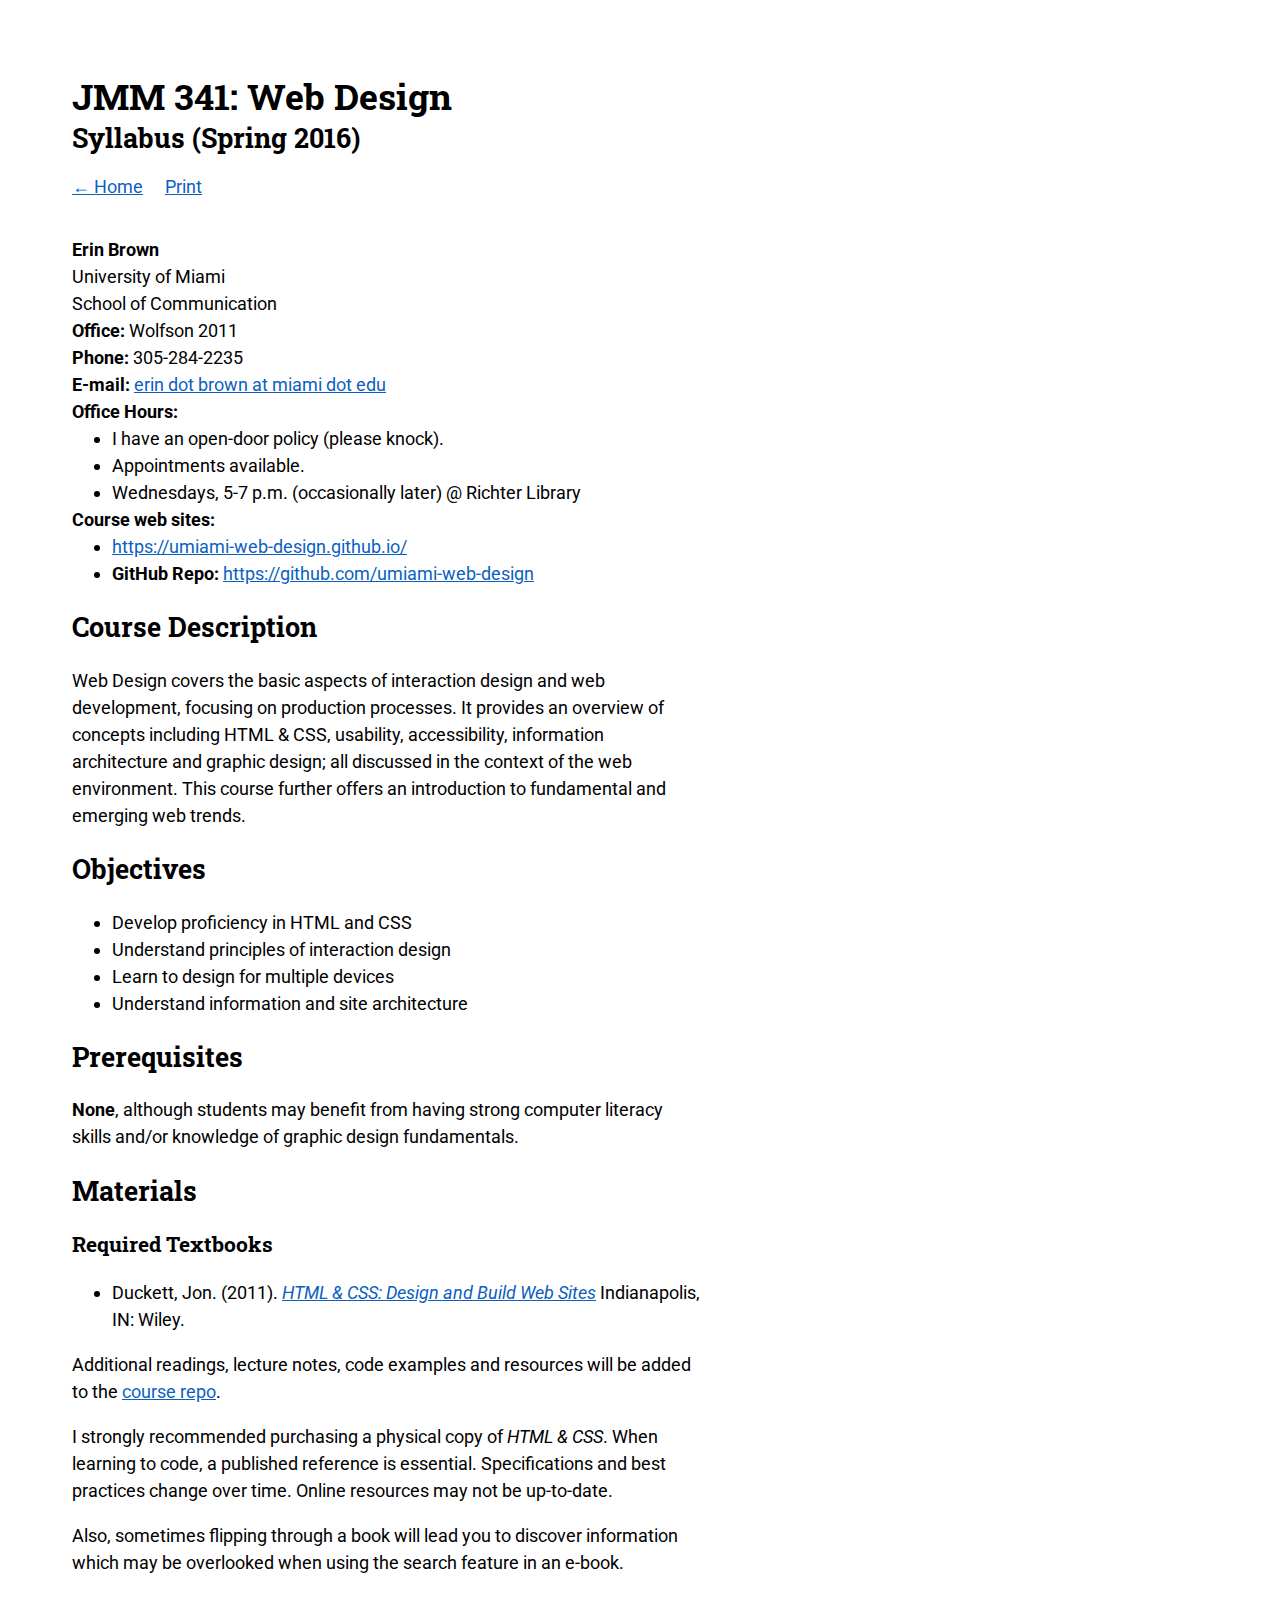
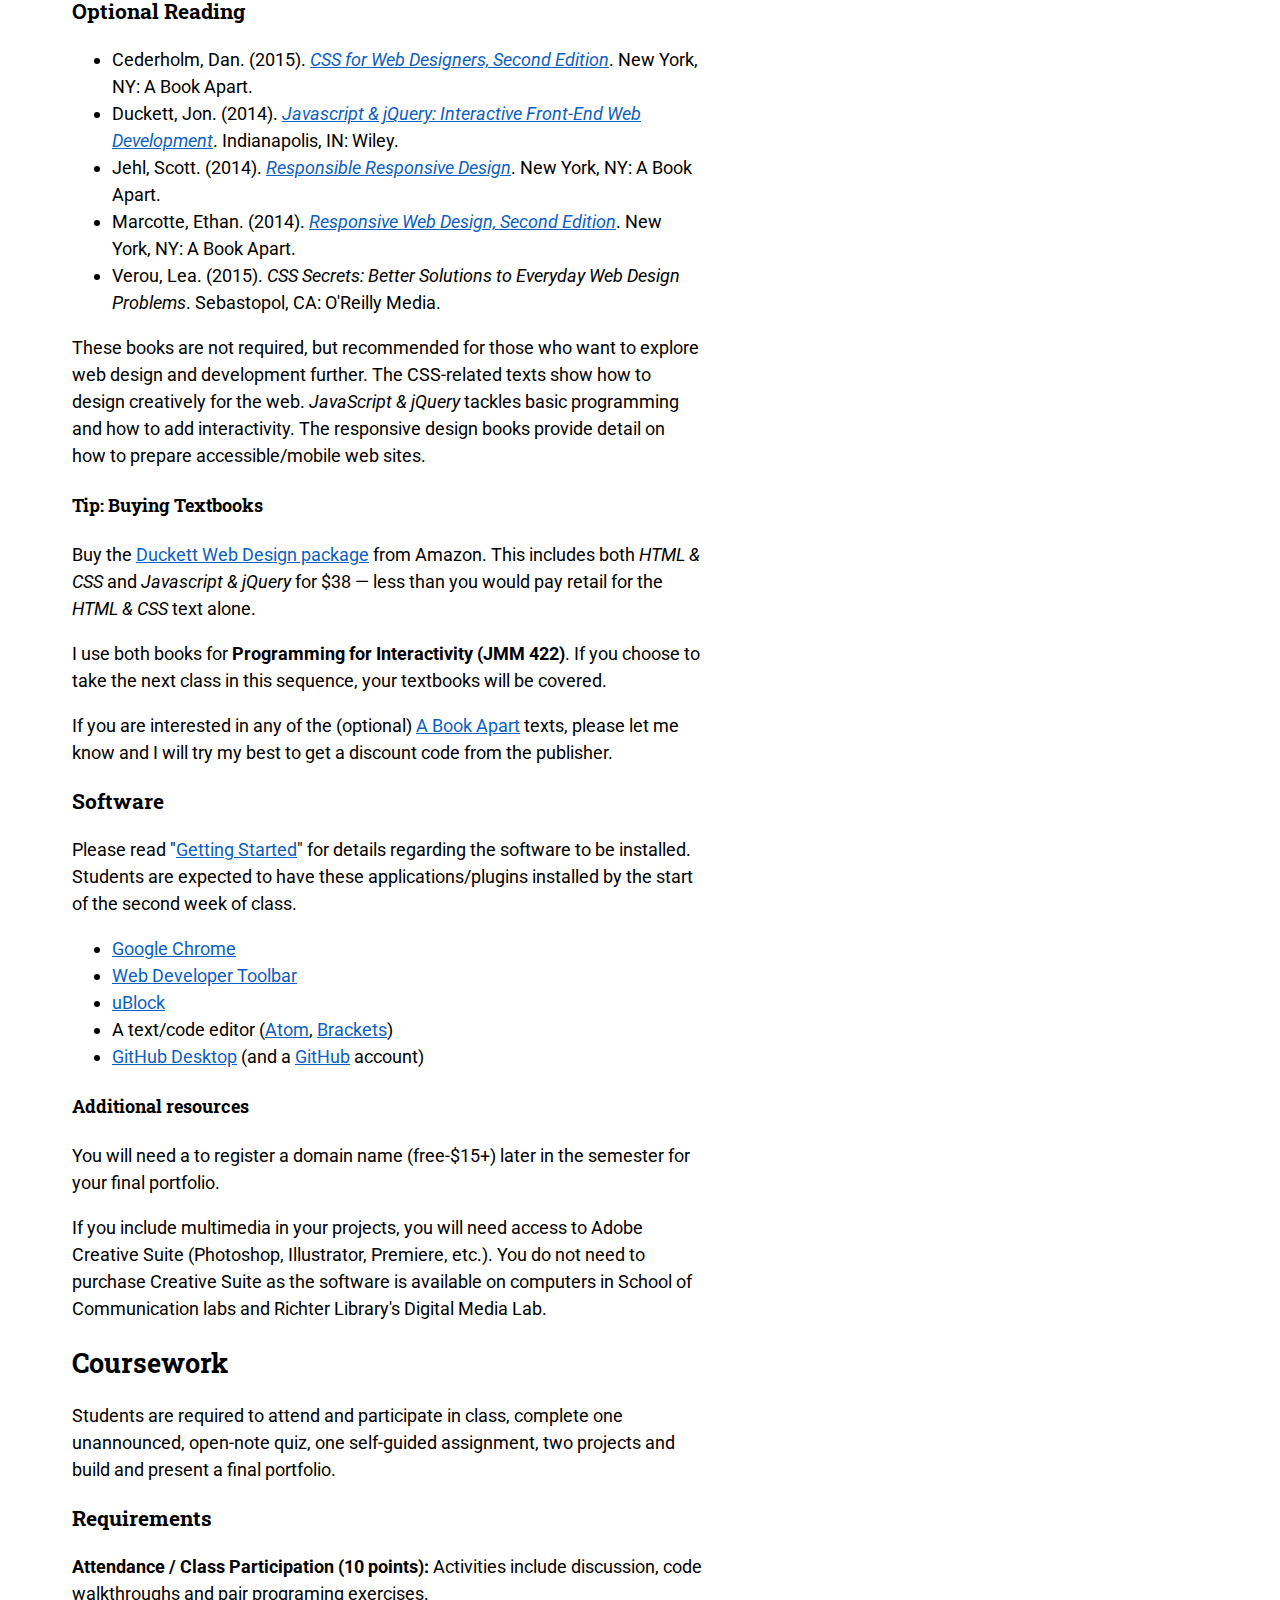
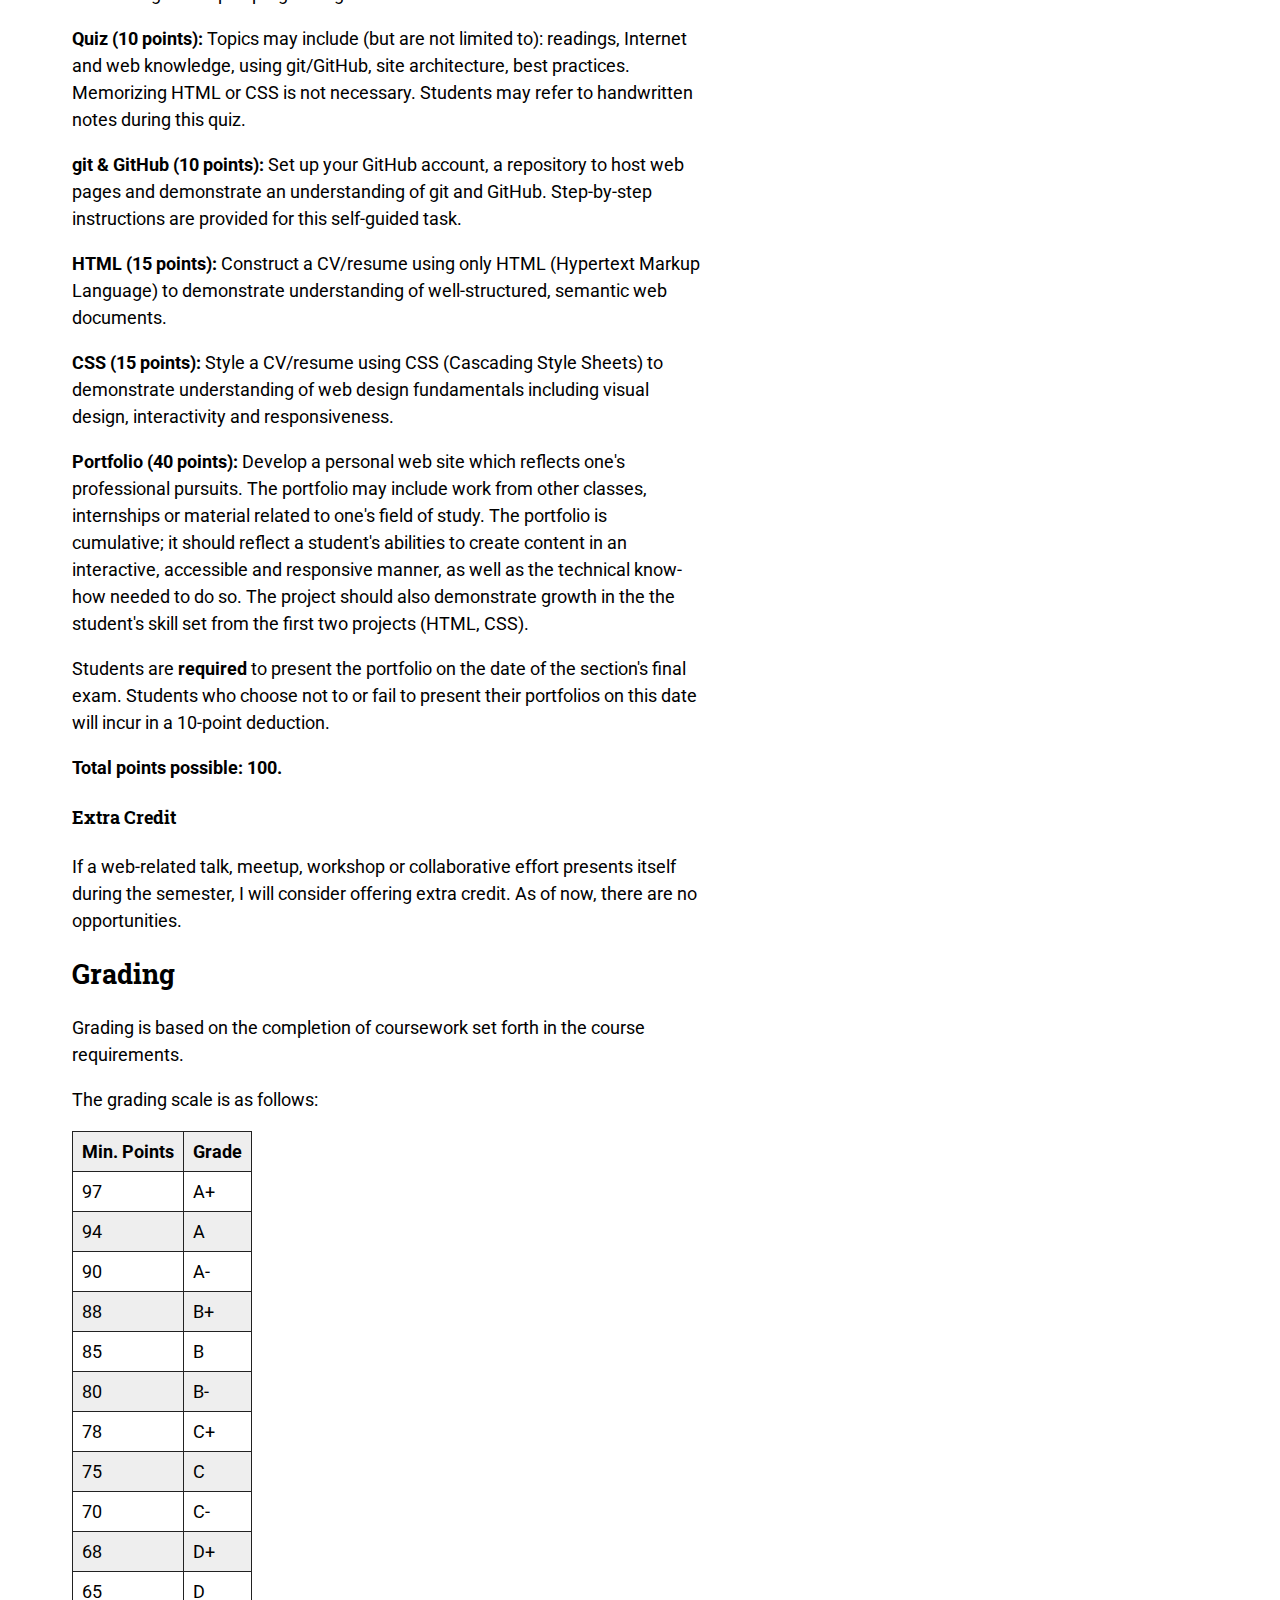
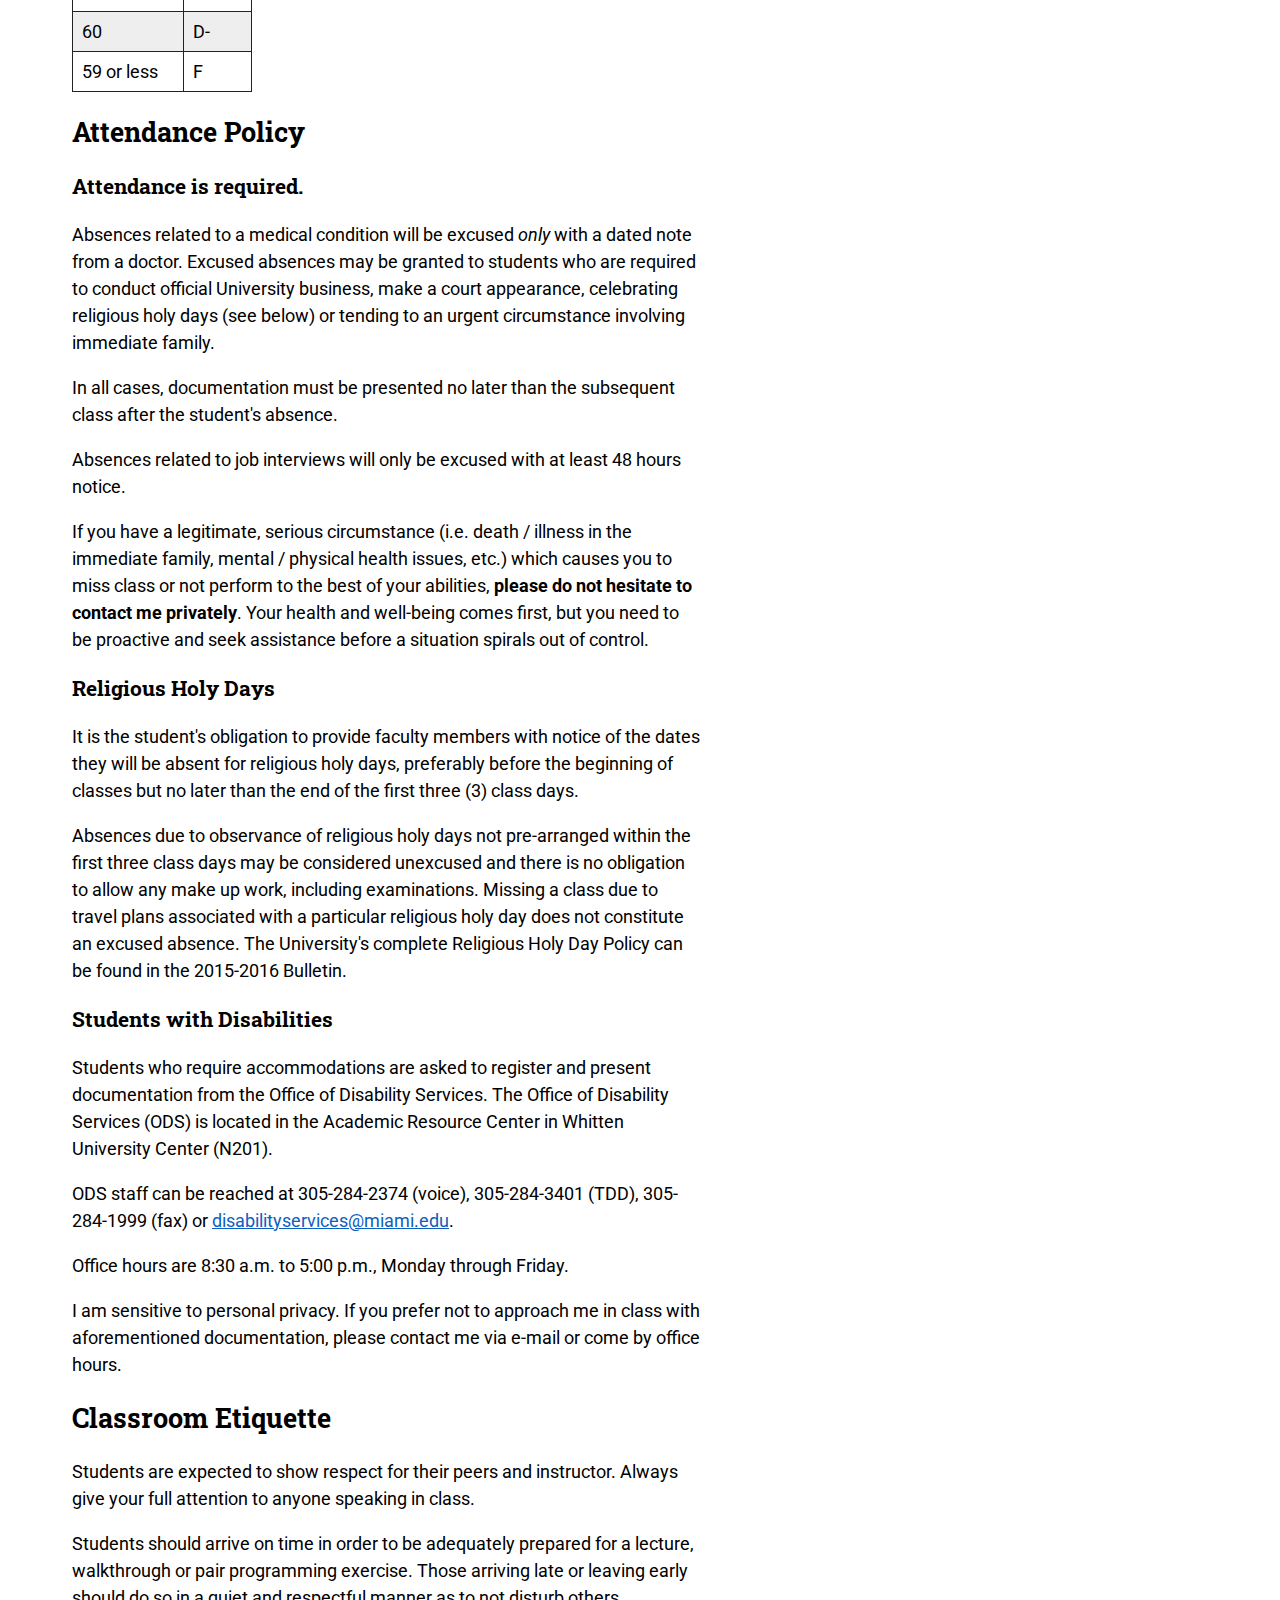
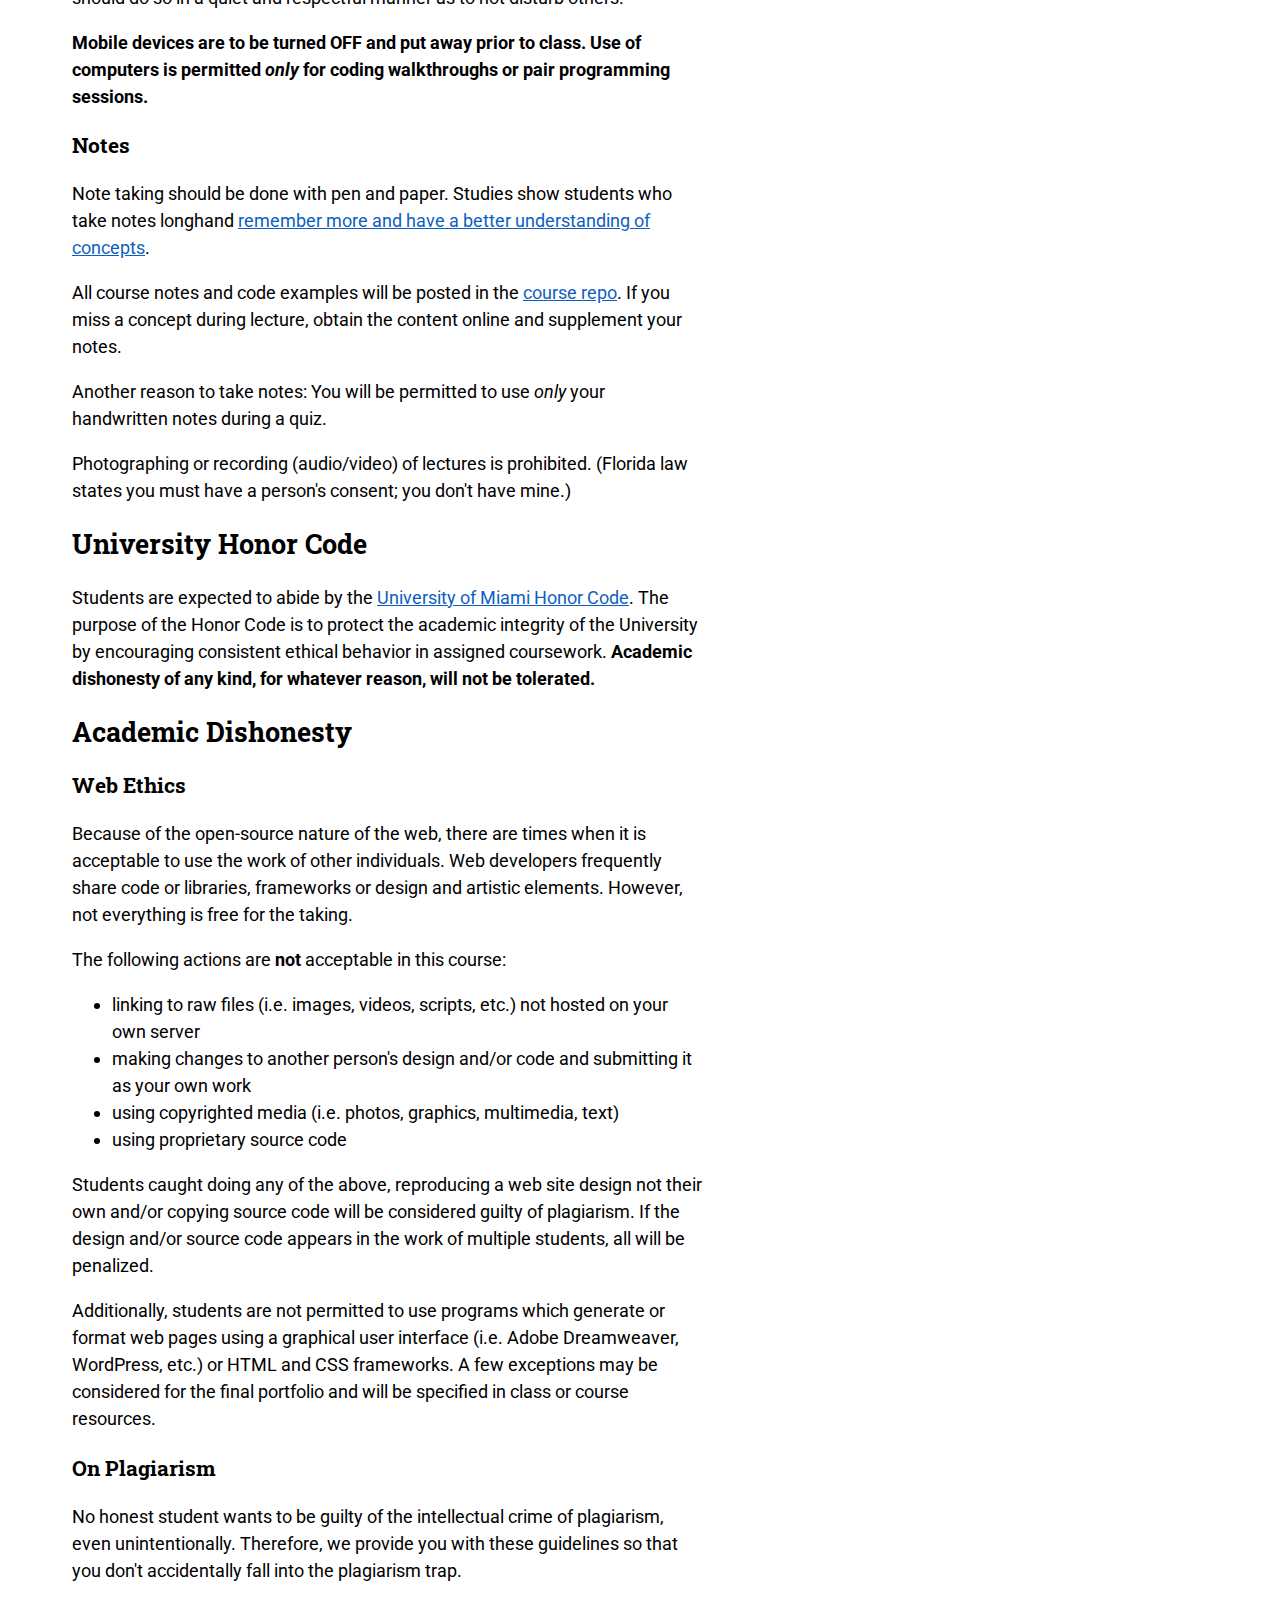
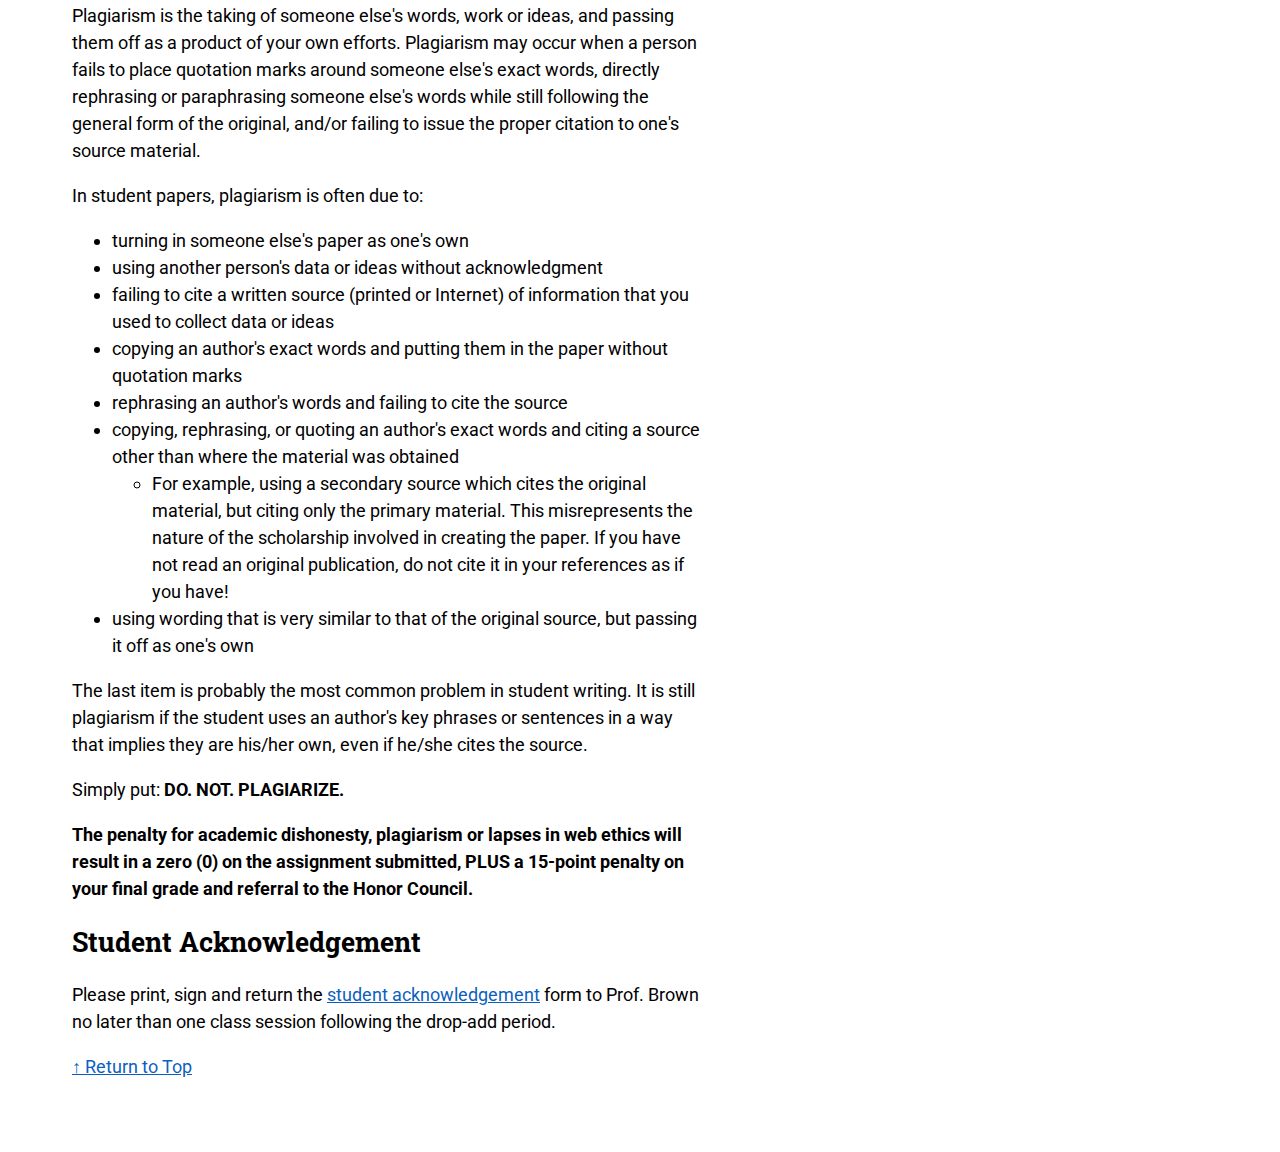
==== syllabus/index.html @ 4319ba2e "Initial commit." ====
<!DOCTYPE html>
<html lang="en">
  <head>
    <meta charset="UTF-8" />
    <meta name="viewport" content="width=device-width, initial-scale=1" />
    <title>JMM 341: Web Design - Syllabus</title>
    <link href="../css/style.css" rel="stylesheet" media="screen" />
    <link href="../css/print.css" rel="stylesheet" media="print" />
  </head>

  <body id="top">

    <header>
      <h1>JMM 341: Web Design</h1>
      <h2>Syllabus (Spring 2016)</h2>
    </header>

    <nav>
      <ul>
        <li><a href="../index.html" class="home">Home</a></li>
        <li><a href="javascript:window.print()">Print</a></li>
      </ul>
    </nav>

    <main>

      <section>

        <address>
          <p><strong>Erin Brown</strong></p>
          <p>University of Miami</p>
          <p>School of Communication</p>
          <p><strong>Office:</strong> Wolfson 2011</p>
          <p><strong>Phone:</strong> 305-284-2235</p>
          <p><strong>E-mail:</strong>
            <script type="text/javascript">
            //<![CDATA[
            <!--
            var x="function f(x){var i,o=\"\",l=x.length;for(i=l-1;i>=0;i--) {try{o+=x.c" +
            "harAt(i);}catch(e){}}return o;}f(\")\\\"function f(x,y){var i,o=\\\"\\\\\\\""+
            "\\\\,l=x.length;for(i=0;i<l;i++){if(i==42)y+=i;y%=127;o+=String.fromCharCod" +
            "e(x.charCodeAt(i)^(y++));}return o;}f(\\\"\\\\NDOXCJ^E\\\\\\\\034DF\\\\\\\\" +
            "\\\\\\\\BRTW\\\\\\\\022\\\\\\\\031\\\\\\\\000\\\\\\\\\\\\\\\\\\\\\\\\036W2$" +
            "$~\\\\\\\\030g+&!%>$v(<&>\\\\\\\\1770!\\\\\\\\021woBnmdkn&ln~3~{mztqg)_[Z8*" +
            ".*<NgsL@@VWy\\\\\\\\004\\\\\\\\007\\\\\\\\\\\\\\\\@^GI\\\\\\\\020r\\\\\\\\r" +
            "u\\\\\\\\034_R]Y\\\\\\\\026gJV\\\\\\\\\\\\\\\\\\\\\\\\025\\\\\\\\034\\\\\\\\"+
            "177LP7/\\\\\\\\036az 4.&i.$8m,=?&<s5!v:1872|91+@\\\\\\\\004\\\\\\\\006\\\\\\"+
            "\\026XJ\\\\\\\\007YJ@Q[W\\\"\\\\,42)\\\"(f};)lo,0(rtsbus.o nruter};)i(tArah" +
            "c.x=+o{)--i;0=>i;1-l=i(rof}}{)e(hctac};l=+l;x=+x{yrt{)84=!)31/l(tAedoCrahc." +
            "x(elihw;lo=l,htgnel.x=lo,\\\"\\\"=o,i rav{)x(f noitcnuf\")"                  ;
            while(x=eval(x));
            //-->
            //]]>
            </script>
          </p>
          <p><strong>Office Hours:</strong></p>
            <ul>
              <li>I have an open-door policy (please knock).</li>
              <li>Appointments available.</li>
              <li>Wednesdays, 5-7 p.m. (occasionally later) @ Richter Library</li>
            </ul>


          <p><strong>Course web sites:</strong></p>

          <ul>
            <li><a href="https://umiami-web-design.github.io/">https://umiami-web-design.github.io/</a></li>
            <li><strong>GitHub Repo:</strong> <a href="https://github.com/umiami-web-design">https://github.com/umiami-web-design</a></li>
          </ul>
        </address>

      </section>

      <section>
        <h2>Course Description</h2>

        <p>Web Design covers the basic aspects of interaction design and web development, focusing on production processes. It provides an overview of concepts including HTML &amp; CSS, usability, accessibility, information architecture and graphic design; all discussed in the context of the web environment. This course further offers an introduction to fundamental and emerging web trends.</p>
      </section>


      <section>
        <h2>Objectives</h2>

        <ul>
          <li>Develop proficiency in HTML and CSS</li>
          <li>Understand principles of interaction design</li>
          <li>Learn to design for multiple devices</li>
          <li>Understand information and site architecture</li>
        </ul>
      </section>


      <section>
        <h2>Prerequisites</h2>

        <p><strong>None</strong>, although students may benefit from having strong computer literacy skills and/or knowledge of graphic design fundamentals.</p>
      </section>


      <section>
        <h2 class="break">Materials</h2>

        <article>
          <h3>Required Textbooks</h3>

          <ul>
            <li>Duckett, Jon. (2011). <em><a href="http://htmlandcssbook.com/">HTML &amp; CSS: Design and Build Web Sites</a></em> Indianapolis, IN: Wiley.</li>
          </ul>

          <p>Additional readings, lecture notes, code examples and resources will be added to the <a href="https://github.com/umiami-web-design/">course repo</a>.</p>

          <p>I strongly recommended purchasing a physical copy of <em>HTML &amp; CSS</em>. When learning to code, a published reference is essential. Specifications and best practices change over time. Online resources may not be up-to-date.</p>

          <p>Also, sometimes flipping through a book will lead you to discover information which may be overlooked when using the search feature in an e-book.</p>

          <h3>Optional Reading</h3>

          <ul>
            <li>Cederholm, Dan. (2015). <em><a href="http://abookapart.com/products/css3-for-web-designers">CSS for Web Designers, Second Edition</a></em>. New York, NY: A Book Apart.</li>

            <li>Duckett, Jon. (2014). <em><a href="http://javascriptbook.com/">Javascript &amp; jQuery: Interactive Front-End Web Development</a></em>. Indianapolis, IN: Wiley.</li>

            <li>Jehl, Scott. (2014). <em><a href="http://abookapart.com/products/responsible-responsive-design">Responsible Responsive Design</a></em>. New York, NY: A Book Apart.</li>

            <li>Marcotte, Ethan. (2014). <em><a href="http://abookapart.com/products/responsive-web-design">Responsive Web Design, Second Edition</a></em>. New York, NY: A Book Apart.</li>

            <li>Verou, Lea. (2015). <em>CSS Secrets: Better Solutions to Everyday Web Design Problems</em>. Sebastopol, CA: O'Reilly Media.</li>
          </ul>

          <p>These books are not required, but recommended for those who want to explore web design and development further. The CSS-related texts show how to design creatively for the web. <em>JavaScript &amp; jQuery</em> tackles basic programming and how to add interactivity. The responsive design books provide detail on how to prepare accessible/mobile web sites.</p>


          <h4 class="break">Tip: Buying Textbooks</h4>

          <p>Buy the <a href="http://amzn.to/1w0u4rP">Duckett Web Design package</a> from Amazon. This includes both <em>HTML &amp; CSS</em> and <em>Javascript &amp; jQuery</em> for $38 &mdash; less than you would pay retail for the <em>HTML &amp; CSS</em> text alone.</p>

          <p>I use both books for <strong>Programming for Interactivity (JMM 422)</strong>. If you choose to take the next class in this sequence, your textbooks will be covered.</p>

          <p>If you are interested in any of the (optional) <a href="http://www.abookapart.com/">A Book Apart</a> texts, please let me know and I will try my best to get a discount code from the publisher.</p>
        </article>


        <article>
          <h3>Software</h3>

          <p>Please read "<a href="../getting-started.html">Getting Started</a>" for details regarding the software to be installed. Students are expected to have these applications/plugins installed by the start of the second week of class.</p>

          <ul>
            <li><a href="https://www.google.com/chrome/">Google Chrome</a></li>
            <li><a href="https://goo.gl/k3JDp">Web Developer Toolbar</a></li>
            <li><a href="https://goo.gl/AkqVyY">uBlock</a></li>
            <li>A text/code editor (<a href="https://atom.io">Atom</a>, <a href="http://brackets.io/">Brackets</a>)</li>
            <li><a href="https://desktop.github.com/">GitHub Desktop</a> (and a <a href="http://github.com/">GitHub</a> account)</li>
          </ul>

          <h4>Additional resources</h4>

          <p>You will need a to register a domain name (free-$15+) later in the semester for your final portfolio.</p>

          <p>If you include multimedia in your projects, you will need access to Adobe Creative Suite (Photoshop, Illustrator, Premiere, etc.). You do not need to purchase Creative Suite as the software is available on computers in School of Communication labs and Richter Library's Digital Media Lab.</p>
        </article>
      </section>


      <section>
        <h2>Coursework</h2>

        <p>Students are required to attend and participate in class, complete one unannounced, open-note quiz, one self-guided assignment, two projects and build and present a final portfolio.</p>

        <article>
          <h3 class="break">Requirements</h3>

          <p><strong>Attendance / Class Participation (10 points):</strong> Activities include discussion, code walkthroughs and pair programing exercises.</p>

          <p><strong>Quiz (10 points):</strong> Topics may include (but are not limited to): readings, Internet and web knowledge, using git/GitHub, site architecture, best practices. Memorizing HTML or CSS is not necessary. Students may refer to handwritten notes during this quiz.</p>

          <p><strong>git &amp; GitHub (10 points):</strong> Set up your GitHub account, a repository to host web pages and demonstrate an understanding of git and GitHub. Step-by-step instructions are provided for this self-guided task.</p>

          <p><strong>HTML (15 points):</strong> Construct a CV/resume using only HTML (Hypertext Markup Language) to demonstrate understanding of well-structured, semantic web documents.</p>

          <p><strong>CSS (15 points):</strong> Style a CV/resume using CSS (Cascading Style Sheets) to demonstrate understanding of web design  fundamentals including visual design, interactivity and responsiveness.</p>

          <p><strong>Portfolio (40 points):</strong> Develop a personal web site which reflects one's professional pursuits. The portfolio may include work from other classes, internships or material related to one's field of study. The portfolio is cumulative; it should reflect a student's abilities to create content in an interactive, accessible and responsive manner, as well as the technical know-how needed to do so. The project should also demonstrate growth in the the student's skill set from the first two projects (HTML, CSS).</p>

          <p>Students are <strong>required</strong> to present the portfolio on the date of the section's final exam. Students who choose not to or fail to present their portfolios on this date will incur in a 10-point deduction.</p>

          <p><strong>Total points possible: 100.</strong></p>

          <h4>Extra Credit</h4>

          <p>If a web-related talk, meetup, workshop or collaborative effort presents itself during the semester, I will consider offering extra credit. As of now, there are no opportunities.</p>
        </article>
      </section>


      <section>
        <h2>Grading</h2>

        <p>Grading is based on the completion of coursework set forth in the course requirements.</p>

        <p>The grading scale is as follows:</p>

        <table>
          <thead>
            <tr>
              <th>Min. Points</th>
              <th>Grade</th>
            </tr>
          </thead>
          <tbody>
            <tr>
              <td>97</td>
              <td>A+</td>
            </tr>
            <tr>
              <td>94</td>
              <td>A</td>
            </tr>
            <tr>
              <td>90</td>
              <td>A-</td>
            </tr>
            <tr>
              <td>88</td>
              <td>B+</td>
            </tr>
            <tr>
              <td>85</td>
              <td>B</td>
            </tr>
            <tr>
              <td>80</td>
              <td>B-</td>
            </tr>
            <tr>
              <td>78</td>
              <td>C+</td>
            </tr>
            <tr>
              <td>75</td>
              <td>C</td>
            </tr>
            <tr>
              <td>70</td>
              <td>C-</td>
            </tr>
            <tr>
              <td>68</td>
              <td>D+</td>
            </tr>
            <tr>
              <td>65</td>
              <td>D</td>
            </tr>
            <tr>
              <td>60</td>
              <td>D-</td>
            </tr>
            <tr>
              <td>59 or less</td>
              <td>F</td>
            </tr>
          </tbody>
        </table>
      </section>


      <section>
        <h2>Attendance Policy</h2>

        <article>
          <h3>Attendance is required.</h3>

          <p>Absences related to a medical condition will be excused <em>only</em> with a dated note from a doctor. Excused absences may be granted to students who are required to conduct official University business, make a court appearance, celebrating religious holy days (see below) or tending to an urgent circumstance involving immediate family.</p>

          <p>In all cases, documentation must be presented no later than the subsequent class after the student's absence.</p>

          <p>Absences related to job interviews will only be excused with at least 48 hours notice.</p>

          <p>If you have a legitimate, serious circumstance (i.e. death / illness in the immediate family, mental / physical health issues, etc.) which causes you to miss class or not perform to the best of your abilities, <strong>please do not hesitate to contact me privately</strong>. Your health and well-being comes first, but you need to be proactive and seek assistance before a situation spirals out of control.</p>
        </article>

        <article>
          <h3>Religious Holy Days</h3>

          <p>It is the student's obligation to provide faculty members with notice of the dates they will be absent for religious holy days, preferably before the beginning of classes but no later than the end of the first three (3) class days.</p>

          <p>Absences due to observance of religious holy days not pre-arranged within the first three class days may be considered unexcused and there is no obligation to allow any make up work, including examinations. Missing a class due to travel plans associated with a particular religious holy day does not constitute an excused absence. The University's complete Religious Holy Day Policy can be found in the 2015-2016 Bulletin.</p>
        </article>

        <article>
          <h3>Students with Disabilities</h3>

          <p>Students who require accommodations are asked to register and present documentation from the Office of Disability Services. The Office of Disability Services (ODS) is located in the Academic Resource Center in Whitten University Center (N201).</p>

          <p>ODS staff can be reached at 305-284-2374 (voice), 305-284-3401 (TDD), 305-284-1999 (fax) or <a href="mailto:disabilityservices@miami.edu">disabilityservices@miami.edu</a>.</p>

          <p>Office hours are 8:30 a.m. to 5:00 p.m., Monday through Friday.</p>

          <p>I am sensitive to personal privacy. If you prefer not to approach me in class with aforementioned documentation, please contact me via e-mail or come by office hours.</p>
        </article>
      </section>


      <section>
        <h2 class="break">Classroom Etiquette</h2>

        <p>Students are expected to show respect for their peers and instructor. Always give your full attention to anyone speaking in class.</p>

        <p>Students should arrive on time in order to be adequately prepared for a lecture, walkthrough or pair programming exercise. Those arriving late or leaving early should do so in a quiet and respectful manner as to not disturb others.</p>

        <p><strong>Mobile devices are to be turned OFF and put away prior to class. Use of computers is permitted <em>only</em> for coding walkthroughs or pair programming sessions.</strong></p>

        <article>
          <h3>Notes</h3>

          <p>Note taking should be done with pen and paper. Studies show students who take notes longhand <a href="http://www.vox.com/2014/6/4/5776804/note-taking-by-hand-versus-laptop" class="source">remember more and have a better understanding of concepts</a>.</p>

          <p>All course notes and code examples will be posted in the <a href="https://github.com/umiami-web-design">course repo</a>. If you miss a concept during lecture, obtain the content online and supplement your notes.</p>

          <p>Another reason to take notes: You will be permitted to use <em>only</em> your handwritten notes during a quiz.</p>

          <p>Photographing or recording (audio/video) of lectures is prohibited. (Florida law states you must have a person's consent; you don't have mine.)</p>
        </article>
      </section>


      <section>
        <h2>University Honor Code</h2>

        <p>Students are expected to abide by the <a href="http://miami.edu/sa/index.php/policies_and_procedures/student_rights_responsibilities/">University of Miami Honor Code</a>. The purpose of the Honor Code is to protect the academic integrity of the University by encouraging consistent ethical behavior in assigned coursework. <strong>Academic dishonesty of any kind, for whatever reason, will not be tolerated.</strong></p>
      </section>


      <section>
        <h2>Academic Dishonesty</h2>

        <article>
          <h3>Web Ethics</h3>
          <p>Because of the open-source nature of the web, there are times when it is acceptable to use the work of other individuals. Web developers frequently share code or libraries, frameworks or design and artistic elements. However, not everything is free for the taking.</p>

          <p>The following actions are <strong>not</strong> acceptable in this course:</p>

          <ul>
            <li>linking to raw files (i.e. images, videos, scripts, etc.) not hosted on your own server</li>
            <li>making changes to another person's design and/or code and submitting it as your own work</li>
            <li>using copyrighted media (i.e. photos, graphics, multimedia, text)</li>
            <li>using proprietary source code</li>
          </ul>

          <p>Students caught doing any of the above, reproducing a web site design not their own and/or copying source code will be considered guilty of plagiarism. If the design and/or source code appears in the work of multiple students, all will be penalized.</p>

          <p>Additionally, students are not permitted to use programs which generate or format web pages using a graphical user interface (i.e. Adobe Dreamweaver, WordPress, etc.) or HTML and CSS frameworks. A few exceptions may be considered for the final portfolio and will be specified in class or course resources.</p>
        </article>

        <article>
          <h3>On Plagiarism</h3>

          <p>No honest student wants to be guilty of the intellectual crime of plagiarism, even unintentionally. Therefore, we provide you with these guidelines so that you don't accidentally fall into the plagiarism trap.</p>

          <p>Plagiarism is the taking of someone else's words, work or ideas, and passing them off as a product of your own efforts. Plagiarism may occur when a person fails to place quotation marks around someone else's exact words, directly rephrasing or paraphrasing someone else's words while still following the general form of the original, and/or failing to issue the proper citation to one's source material.</p>

          <p>In student papers, plagiarism is often due to:</p>

          <ul>
            <li>turning in someone else's paper as one's own</li>
            <li>using another person's data or ideas without acknowledgment</li>
            <li>failing to cite a written source (printed or Internet) of information that you used to collect data or ideas</li>
            <li>copying an author's exact words and putting them in the paper without quotation marks</li>
            <li>rephrasing an author's words and failing to cite the source</li>
            <li>copying, rephrasing, or quoting an author's exact words and citing a source other than where the material was obtained
              <ul>
                <li>For example, using a secondary source which cites the original material, but citing only the primary material. This misrepresents the nature of the scholarship involved in creating the paper. If you have not read an original publication, do not cite it in your references as if you have!</li>
              </ul>
            </li>
            <li>using wording that is very similar to that of the original source, but passing it off as one's own</li>
          </ul>

          <p>The last item is probably the most common problem in student writing. It is still plagiarism if the student uses an author's key phrases or sentences in a way that implies they are his/her own, even if he/she cites the source.</p>

          <p>Simply put: <strong>DO. NOT. PLAGIARIZE.</strong></p>

          <p><strong>The penalty for academic dishonesty, plagiarism or lapses in web ethics will result in a zero (0) on the assignment submitted, PLUS a 15-point penalty on your final grade and referral to the Honor Council.</strong></p>
        </article>
      </section>


      <section>
        <h2>Student Acknowledgement</h2>

        <p>Please print, sign and return the <a href="student-acknowledgment.html">student acknowledgement</a> form to Prof. Brown no later than one class session following the drop-add period.</p>
      </section>
    </main>

    <footer>
      <p><a href="#top">Return to Top</a></p>
    </footer>
  </body>
</html>
---- css/style.css ----
@import url(https://fonts.googleapis.com/css?family=Roboto+Slab:700|Roboto:400,700);

html {
  box-sizing: border-box;
}

body {
  font-family: 'Roboto', sans-serif;
  font-size: 18px;
  margin: 4em; /* 18px * 2 */
}

a, a:visited {
  color: rgb(12,95,193);
}

a:hover {
  color: rgb(213,56,5);
}

h1, h2, h3, h4, h5, h6 {
  font-family: 'Roboto Slab', sans-serif;
}

p {
  line-height: 1.5;
}

p q {
  font-style: italic;
}

strong {
  font-weight: 700;
}

code {
  padding: 0.1em 0.25em;
  background: #eee;
}

ul li {
  line-height: 1.5;
}


/* navigation */

nav ul {
  padding-left: 0;
  list-style: none;
}

nav ul li {
  display: inline;
  padding-right: 1em;
}

nav ul li a.home:before {
  content: "\2190" " ";
}

nav ul li img {
  width: 12px;
}


/* structure */

header {
  margin-bottom: 1em;
}

header h1,
header h2 {
  margin: 0;
}

main {
  width: 35em;
}

footer p > a:before {
    content: "\2191" " ";
}


/* address */

address {
  margin-top: 2em;
  font-style: normal;
}

address h3,
address p,
address ul {
  margin: 0;
}


/* iframe */

iframe {
  border: 1px solid #222;
}


/* table */

table {
  border-top: 1px solid #222;
  border-left: 1px solid #222;
  border-collapse: collapse;
}

table th,
table td {
  border-bottom: 1px solid #222;
  border-right: 1px solid #222;
  padding: 0.5em;
}

table th,
table tr:nth-child(even) {
  background: #eee;
}


/* form */

form {
  margin-top: 2em;
}

form div {
  margin-bottom: 2em;
}

form label {
  font-weight: bold;
  display: inline-block;
  width: 8em;
}

form input {
  margin-top: 2em;
  width: 50%;
}


/* id */
#signed {
  display: none;
}


/* classes */
.details {
  color: #ccc;
}

.setup li {
  margin-bottom: 1em;
  line-height: 1.5;
}

.setup table {
  margin-top: 1em;
}

.inline-icon {
  width: 32px;
  vertical-align: text-bottom;
}



@media (max-width: 480px) {
  body {
    margin: 0;
    padding: 10px;
  }

  h1 {
    font-size: 150%;
  }

  h2 {
    font-size: 130%;
  }

  main {
    width: 100%;
  }
}
---- css/print.css ----
@import url(https://fonts.googleapis.com/css?family=Droid+Serif);

* {
  color: #000;
  background: transparent;
}

@page {
  margin: 0.5in;
}

body {
  font-family: "Droid Serif", serif;
  font-size: 12pt;
}

a {
  text-decoration: none;
}

p,
ul li {
  line-height: 1.5;
}

p q {
  font-style: italic;
}

address {
  margin-top: 2em;
  font-style: normal;
}

address h3,
address p,
address ul {
  margin: 0;
}

table {
  border-top: 1px solid #222;
  border-left: 1px solid #222;
  border-collapse: collapse;
}

table th,
table td {
  border-bottom: 1px solid #222;
  border-right: 1px solid #222;
  padding: 0.5em;
}

table th,
table tr:nth-child(even) {
  background: #eee;
}

header h1, header h1 + h2 {
  margin: 0;
}

form div {
  margin-top: 0.5in;
}

form label {
  display: inline-block;
  font-size: 14pt;
  font-weight: bold;
  width: 1.5in;
}

form input {
  border: 0;
  border-bottom: 1px solid #999;
  font-size: 14pt;
  width: 75%;
}

#signed {
  display: inline;
}

.break {
  page-break-before: always;
}

a.source:after {
  content: "(" attr(href) ")";
}

.github-setup li {
  margin-bottom: 1em;
  line-height: 1.5;
}


/* hidden elements */

nav,
iframe,
.details {
  display: none;
}
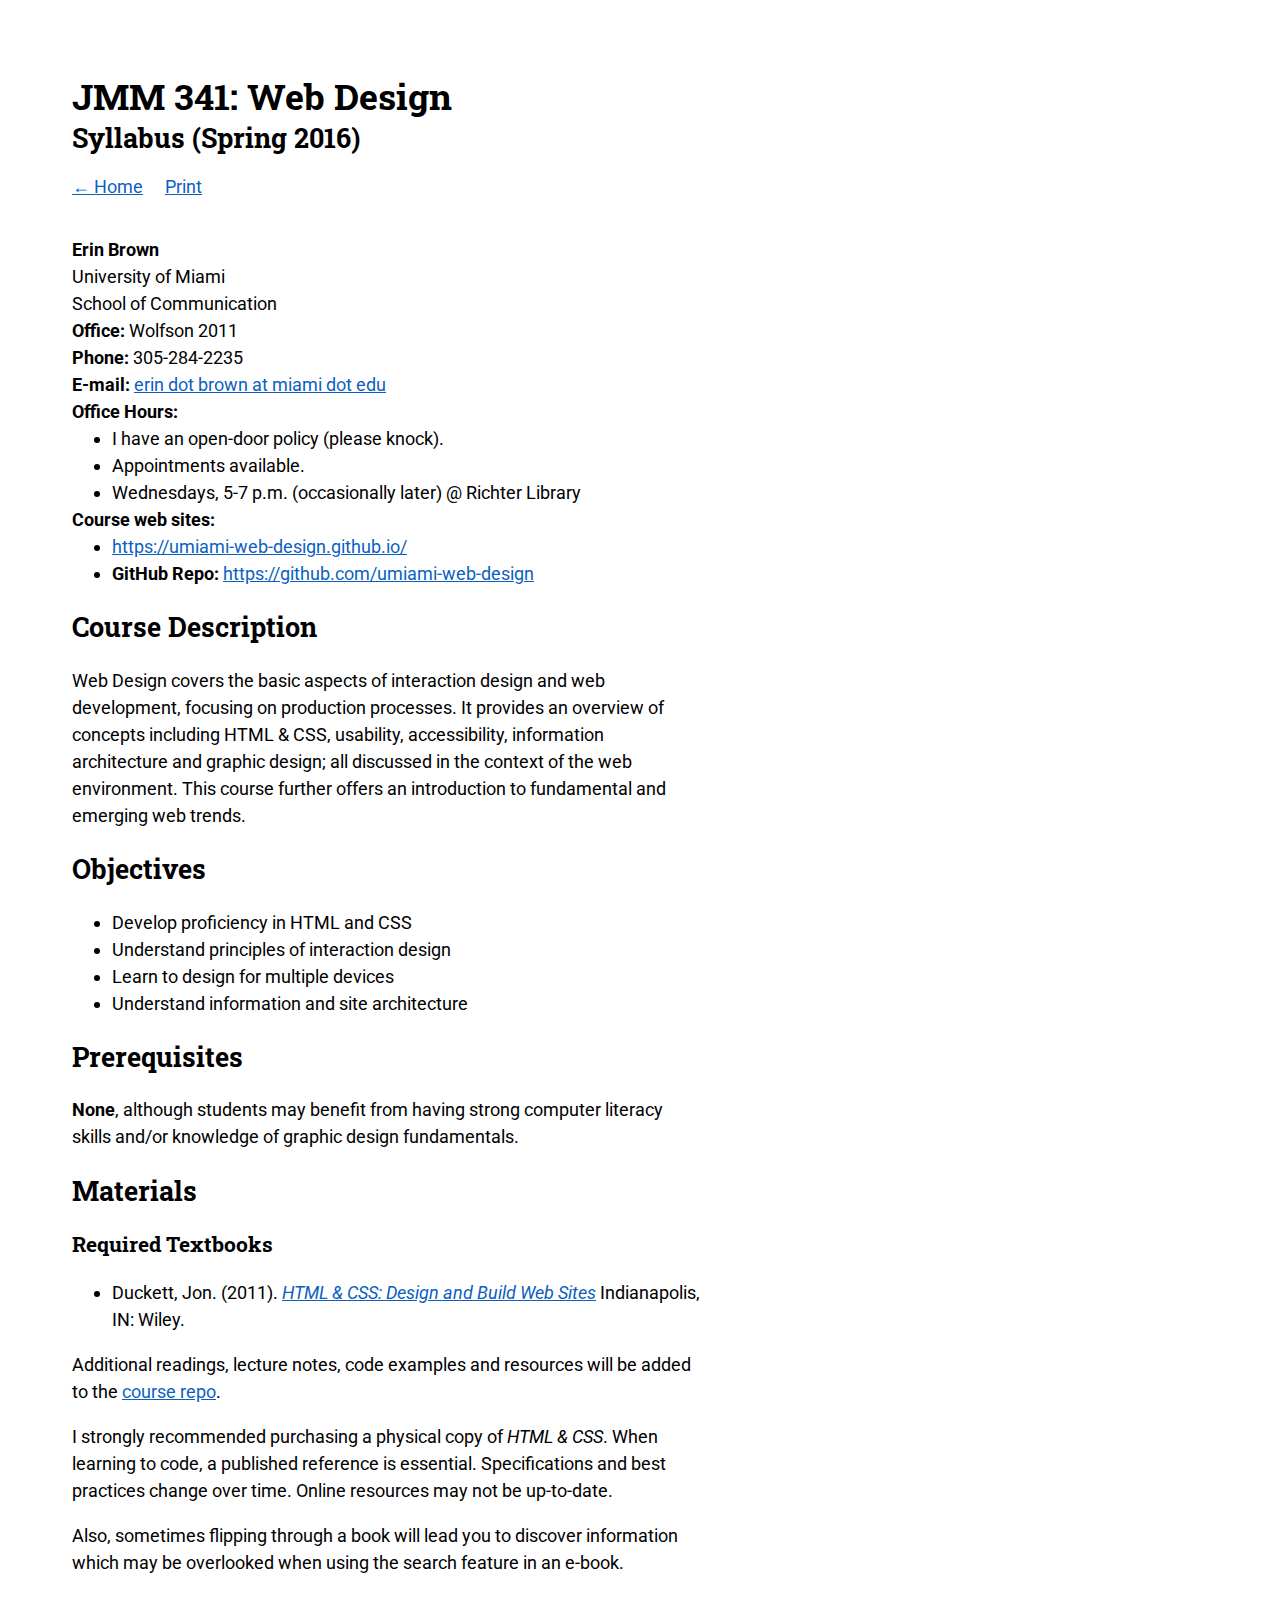
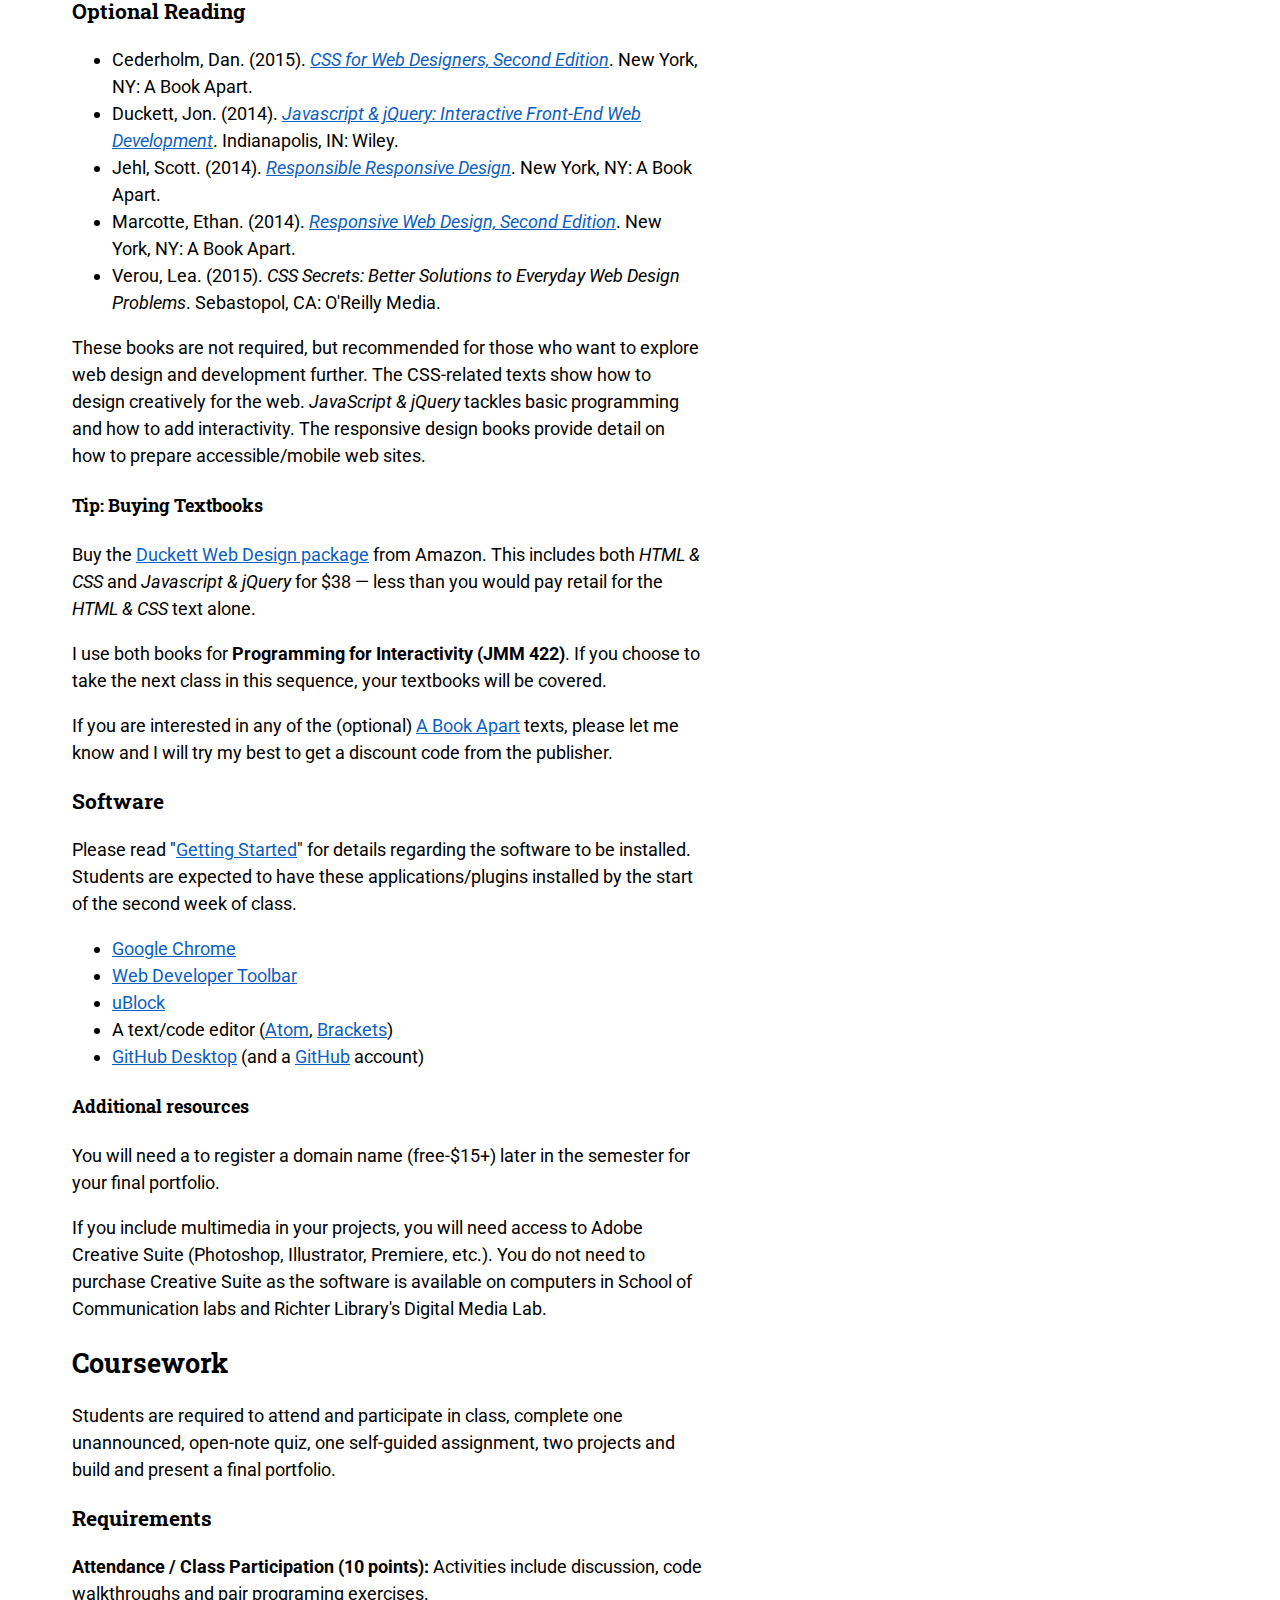
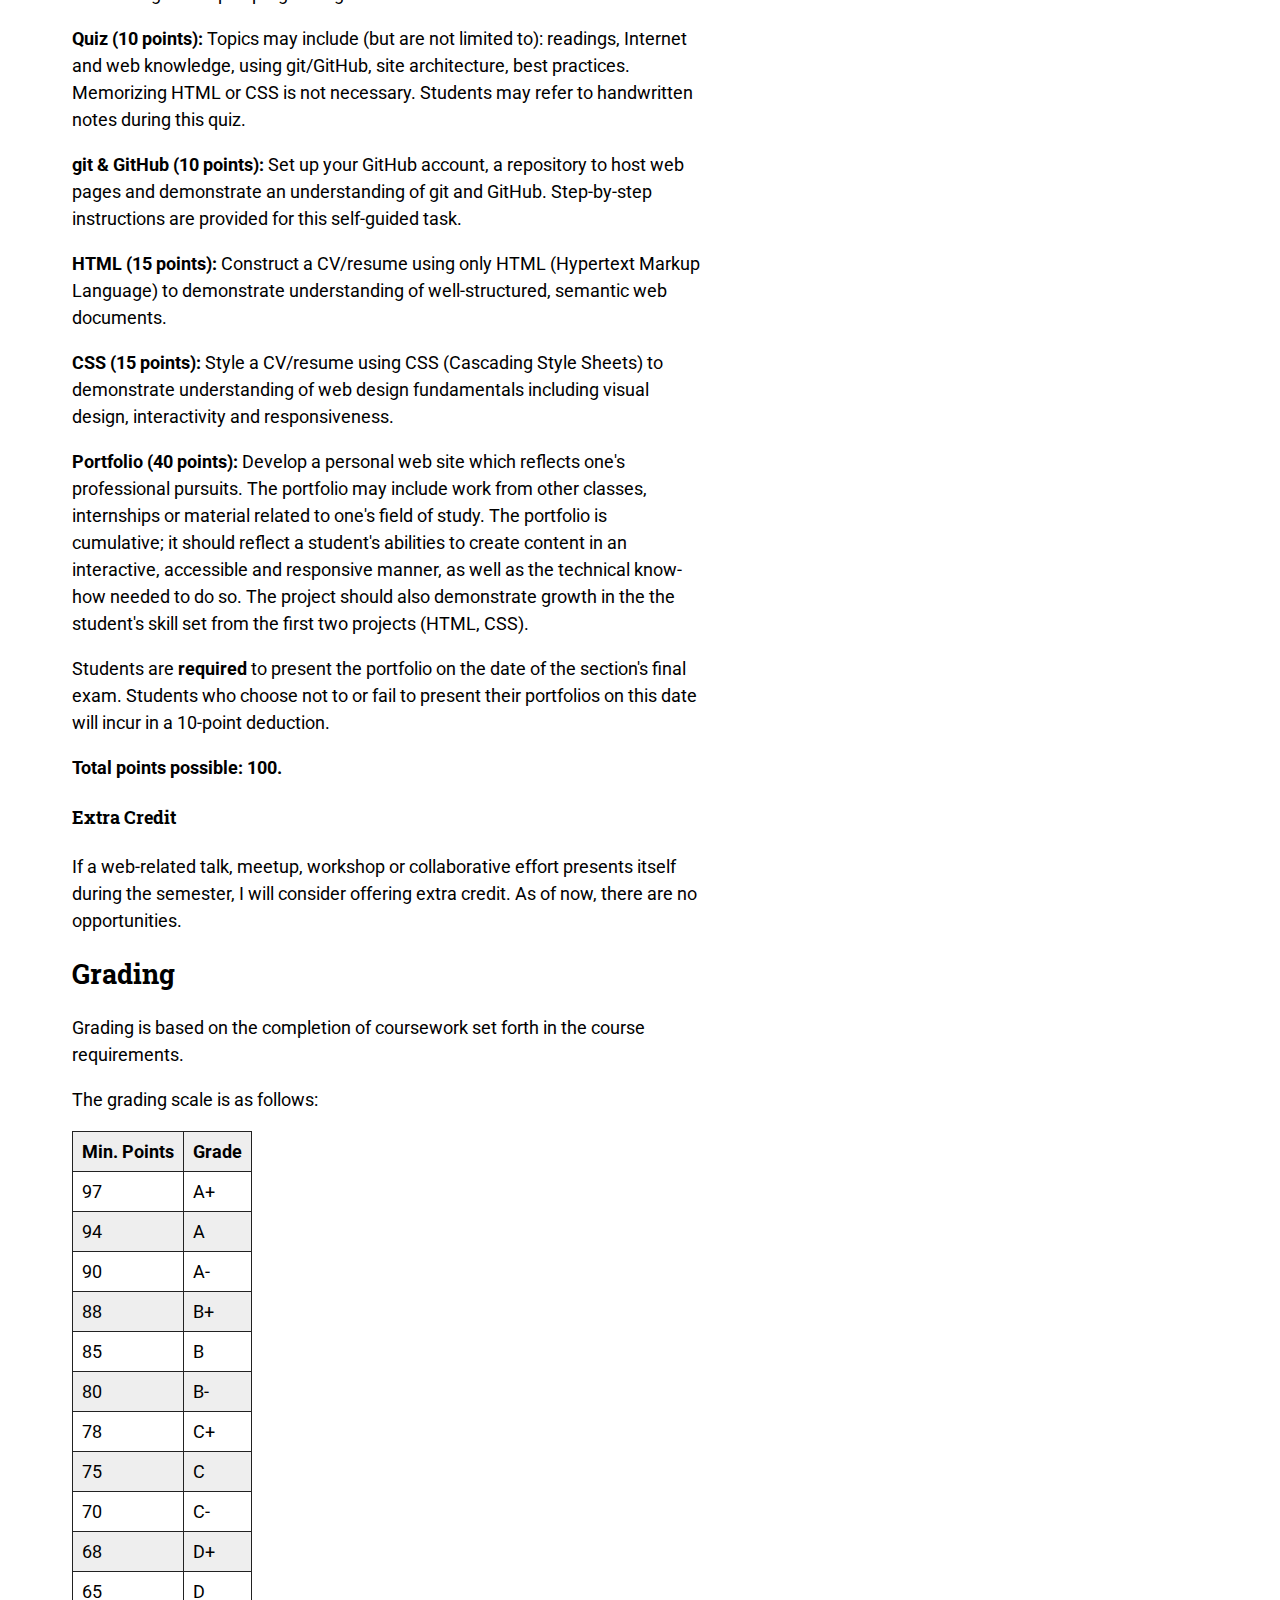
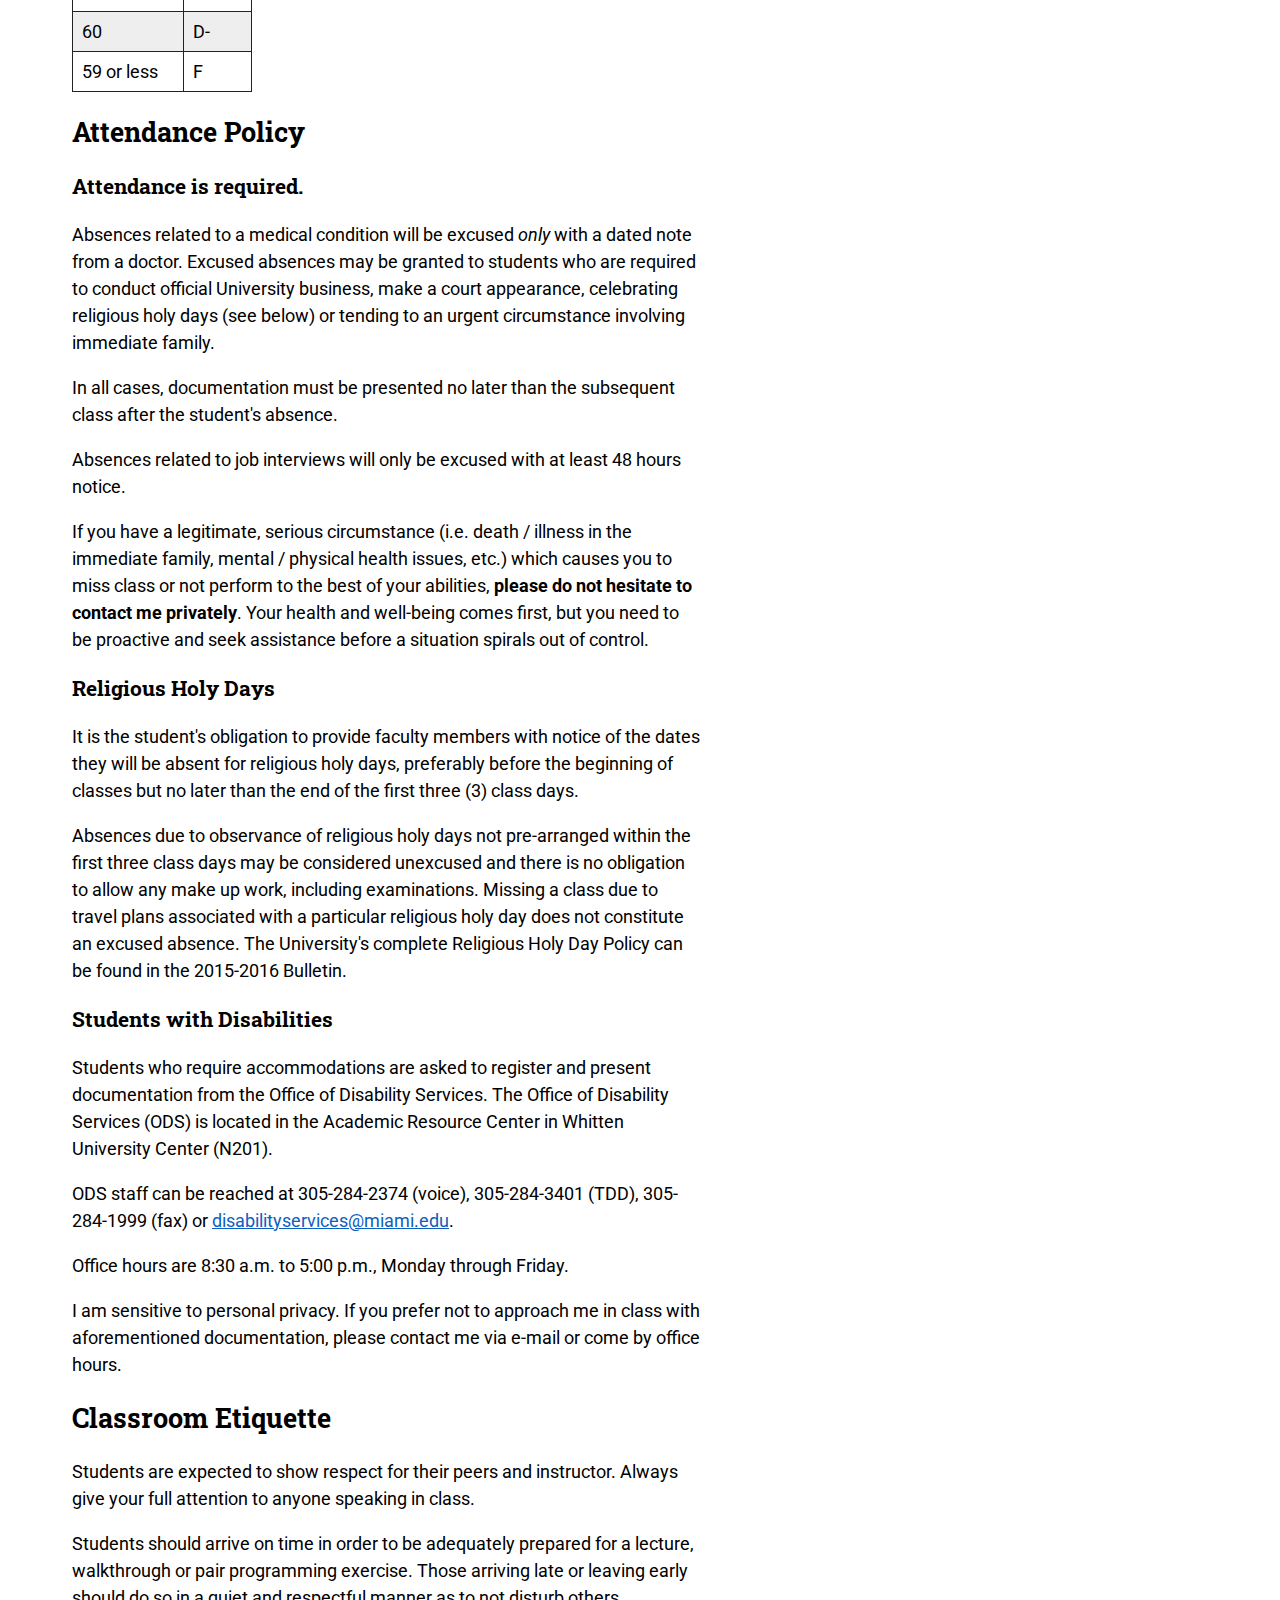
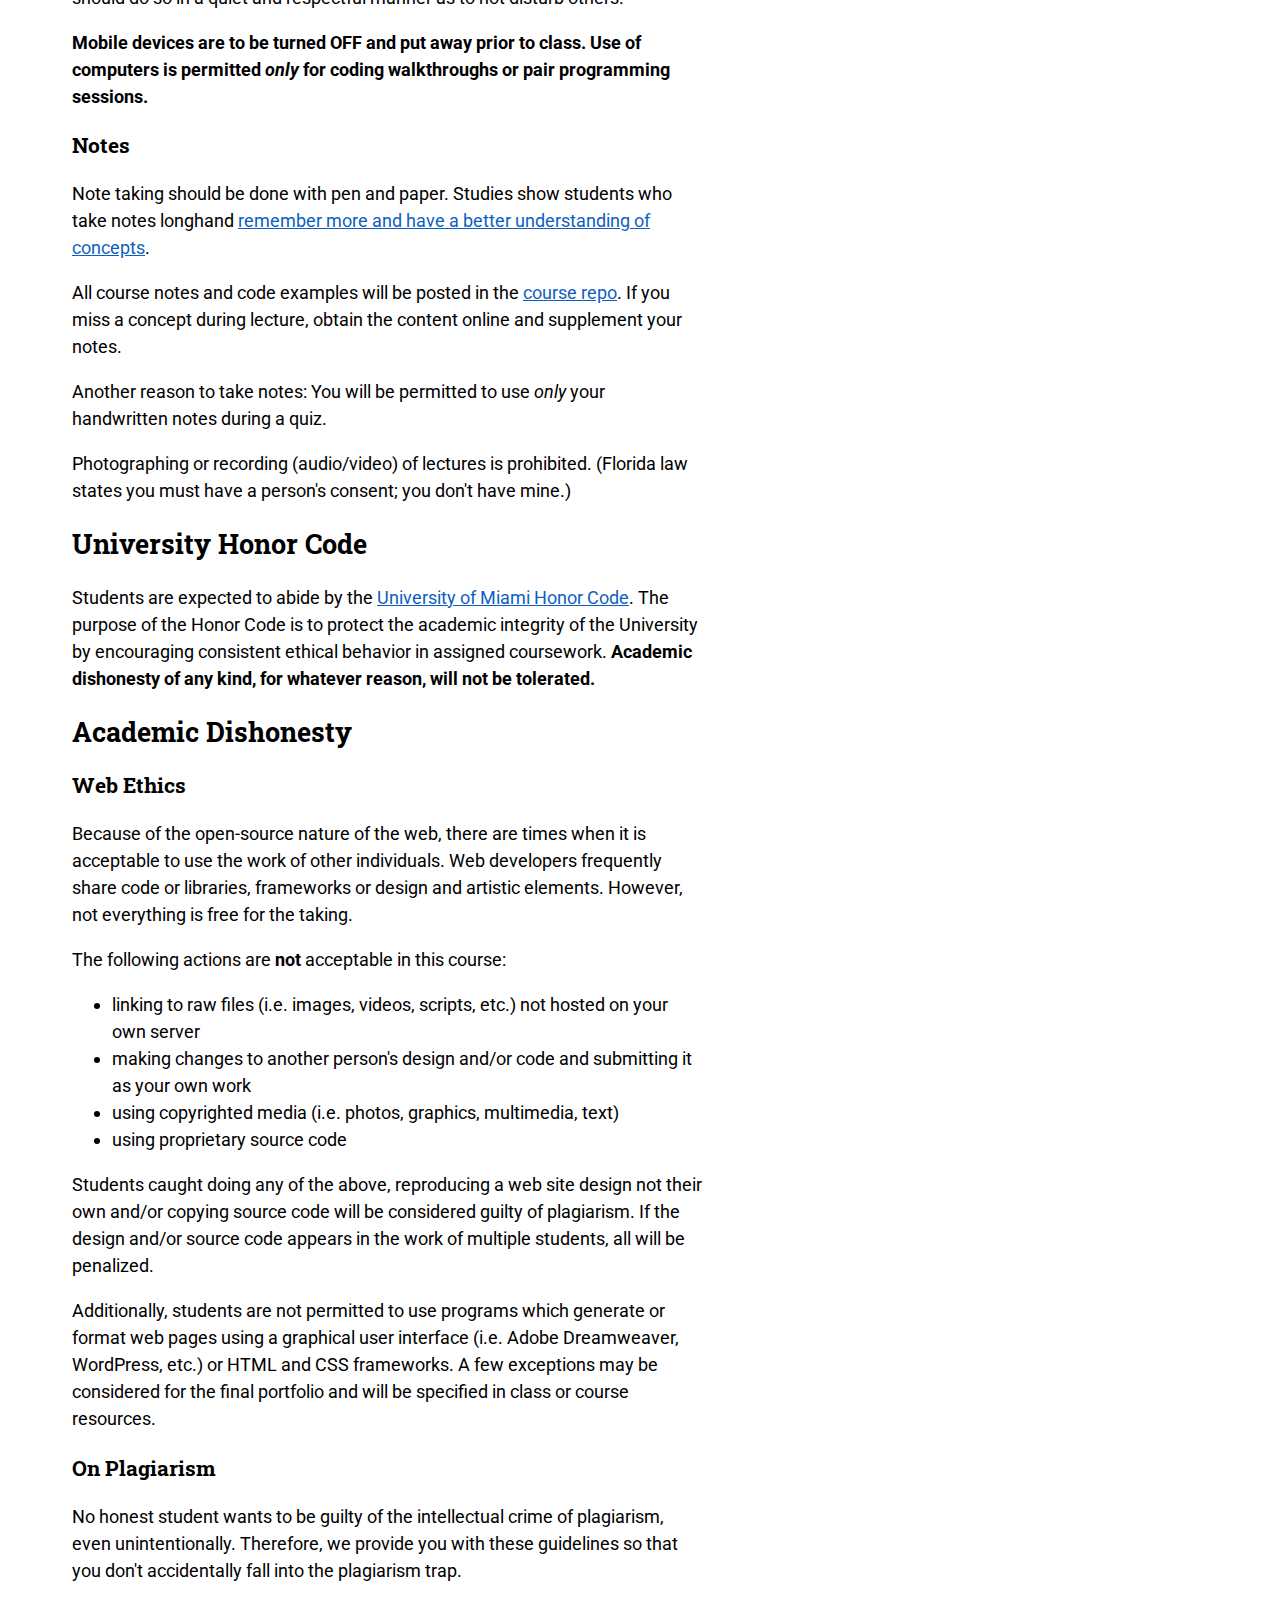
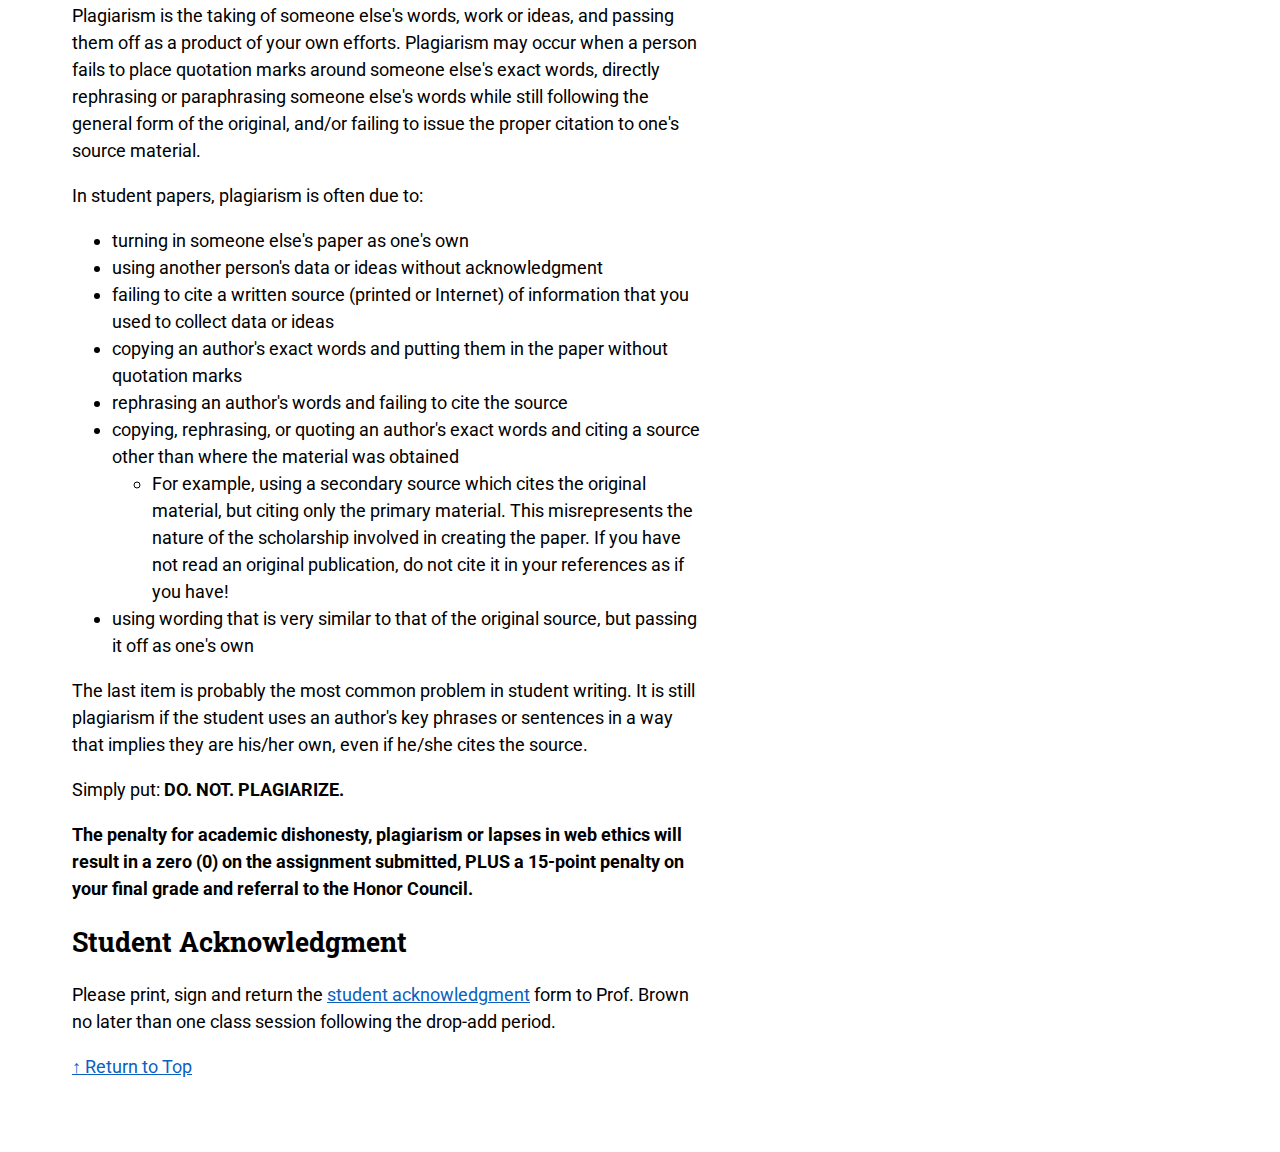
==== commit b2b70078: "Fixed typo. :<" ====
--- a/syllabus/index.html
+++ b/syllabus/index.html
@@ -386,9 +386,9 @@
 
 
       <section>
-        <h2>Student Acknowledgement</h2>
-
-        <p>Please print, sign and return the <a href="student-acknowledgment.html">student acknowledgement</a> form to Prof. Brown no later than one class session following the drop-add period.</p>
+        <h2>Student Acknowledgment</h2>
+
+        <p>Please print, sign and return the <a href="student-acknowledgment.html">student acknowledgment</a> form to Prof. Brown no later than one class session following the drop-add period.</p>
       </section>
     </main>
 
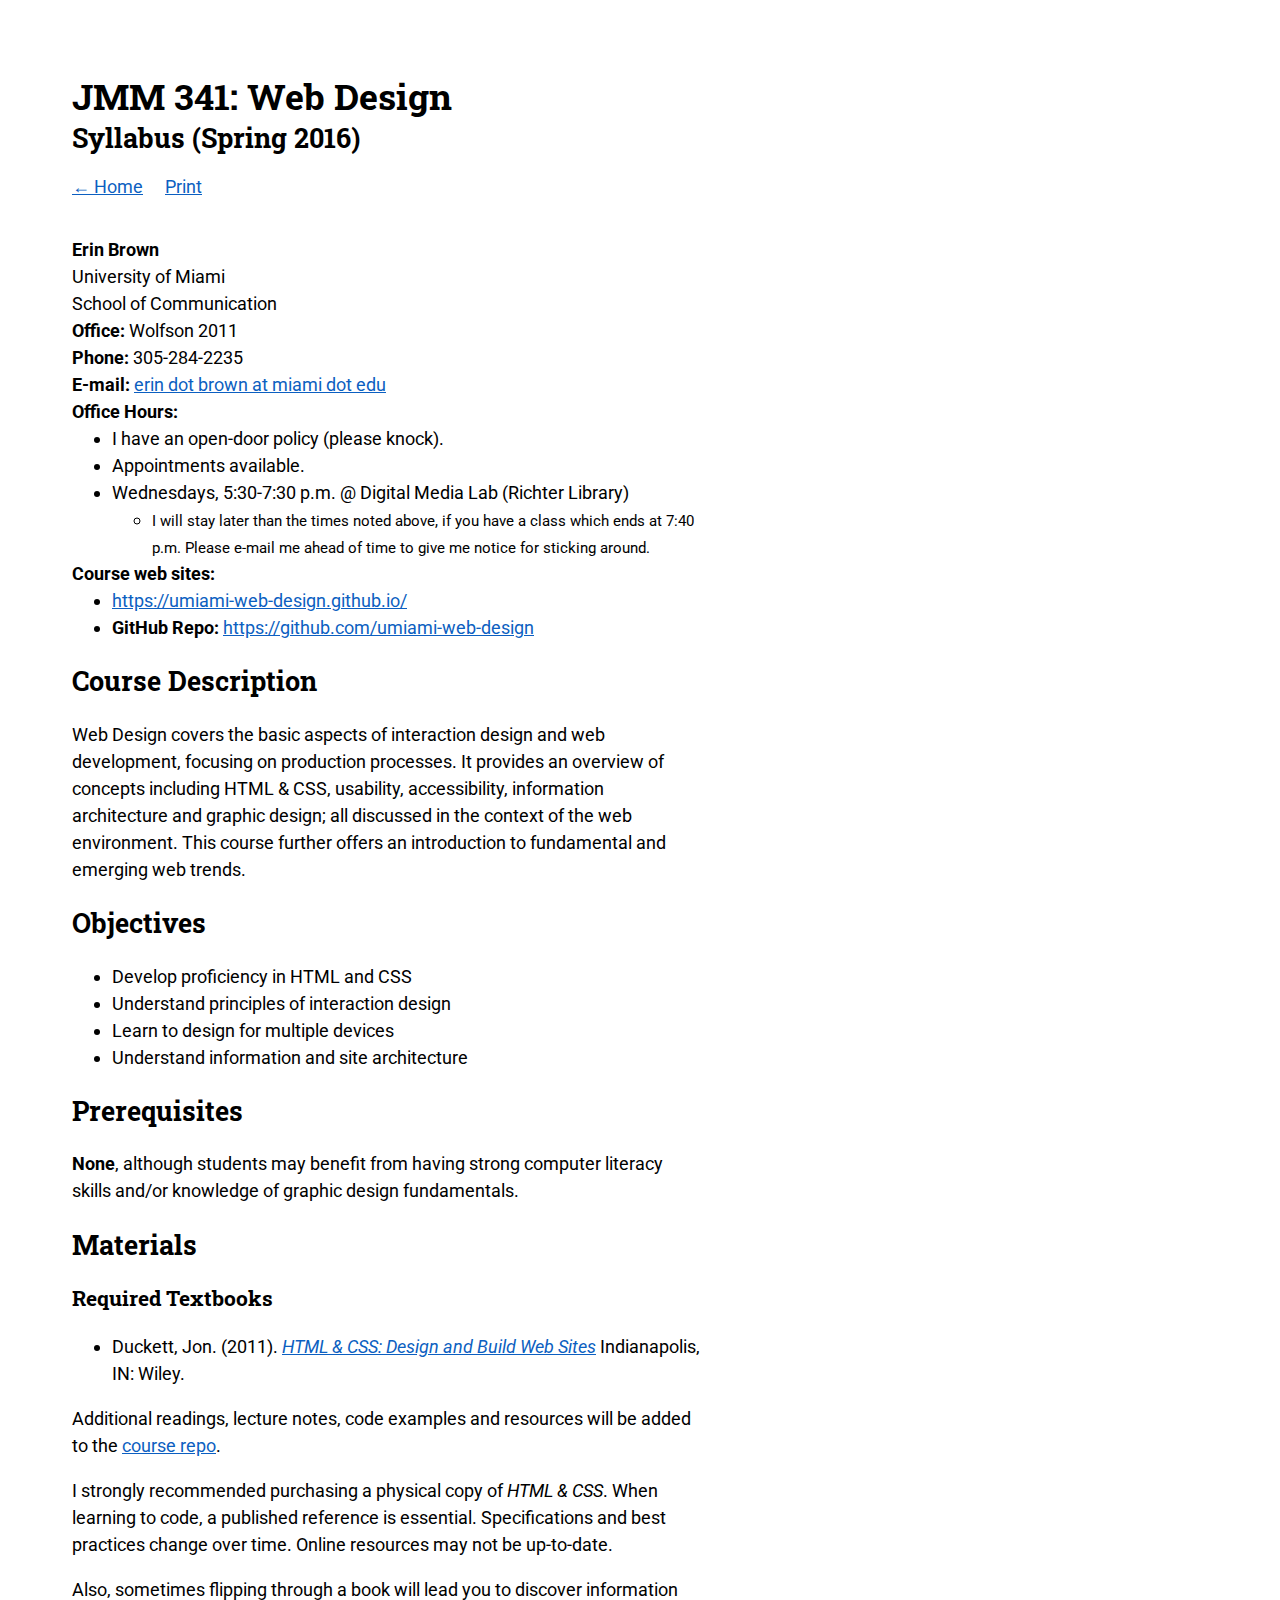
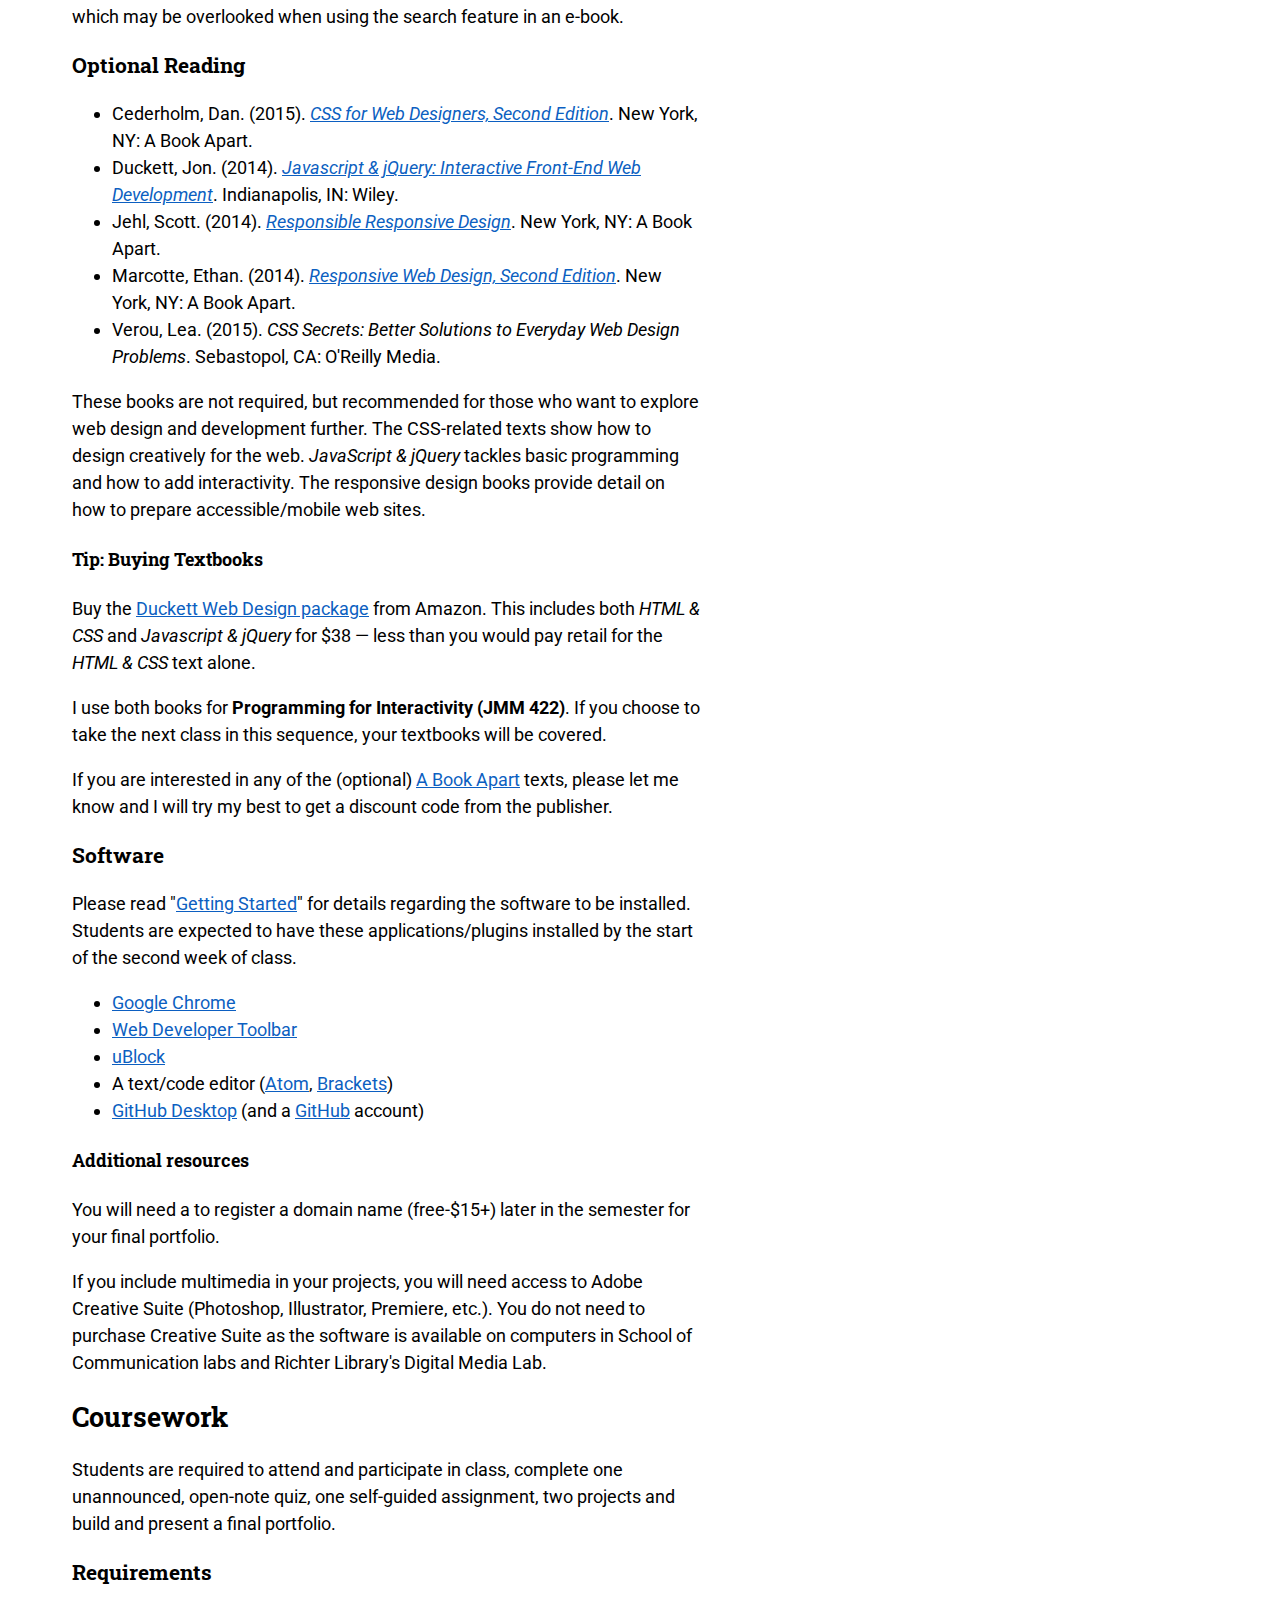
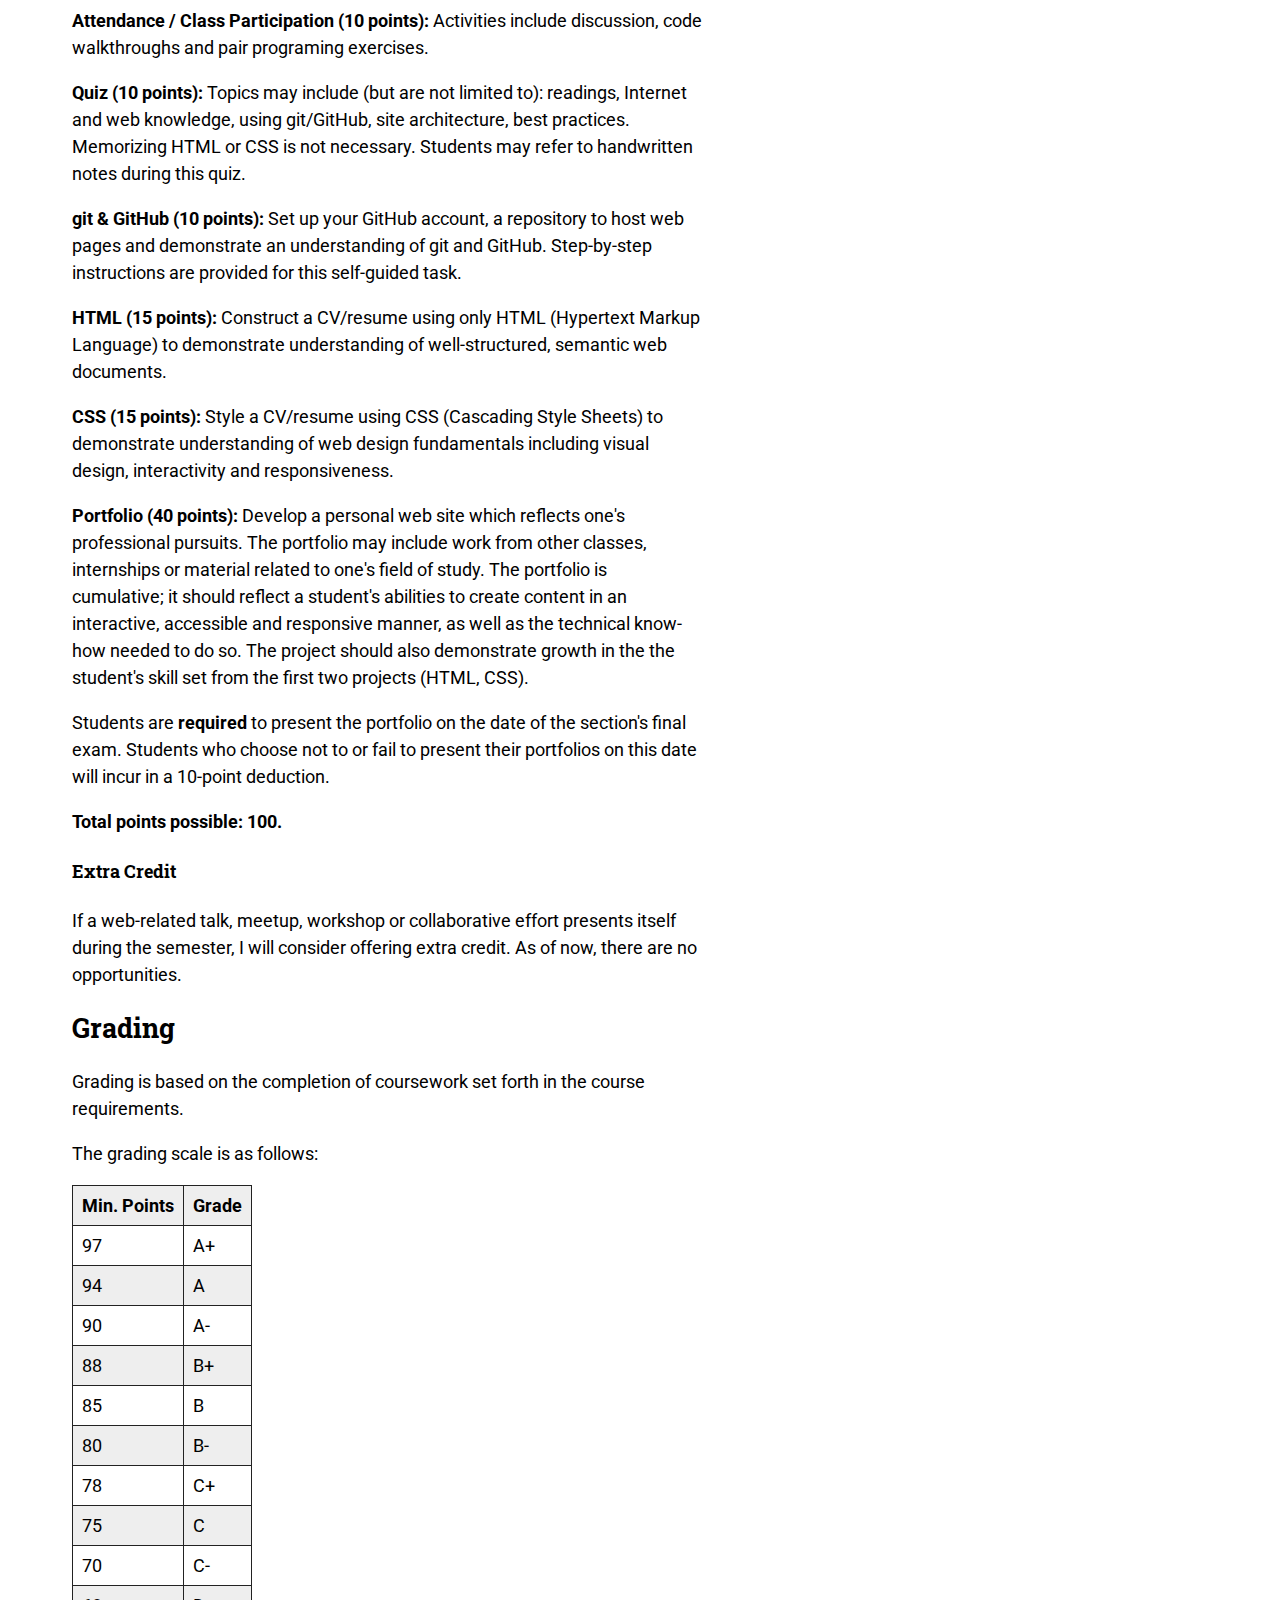
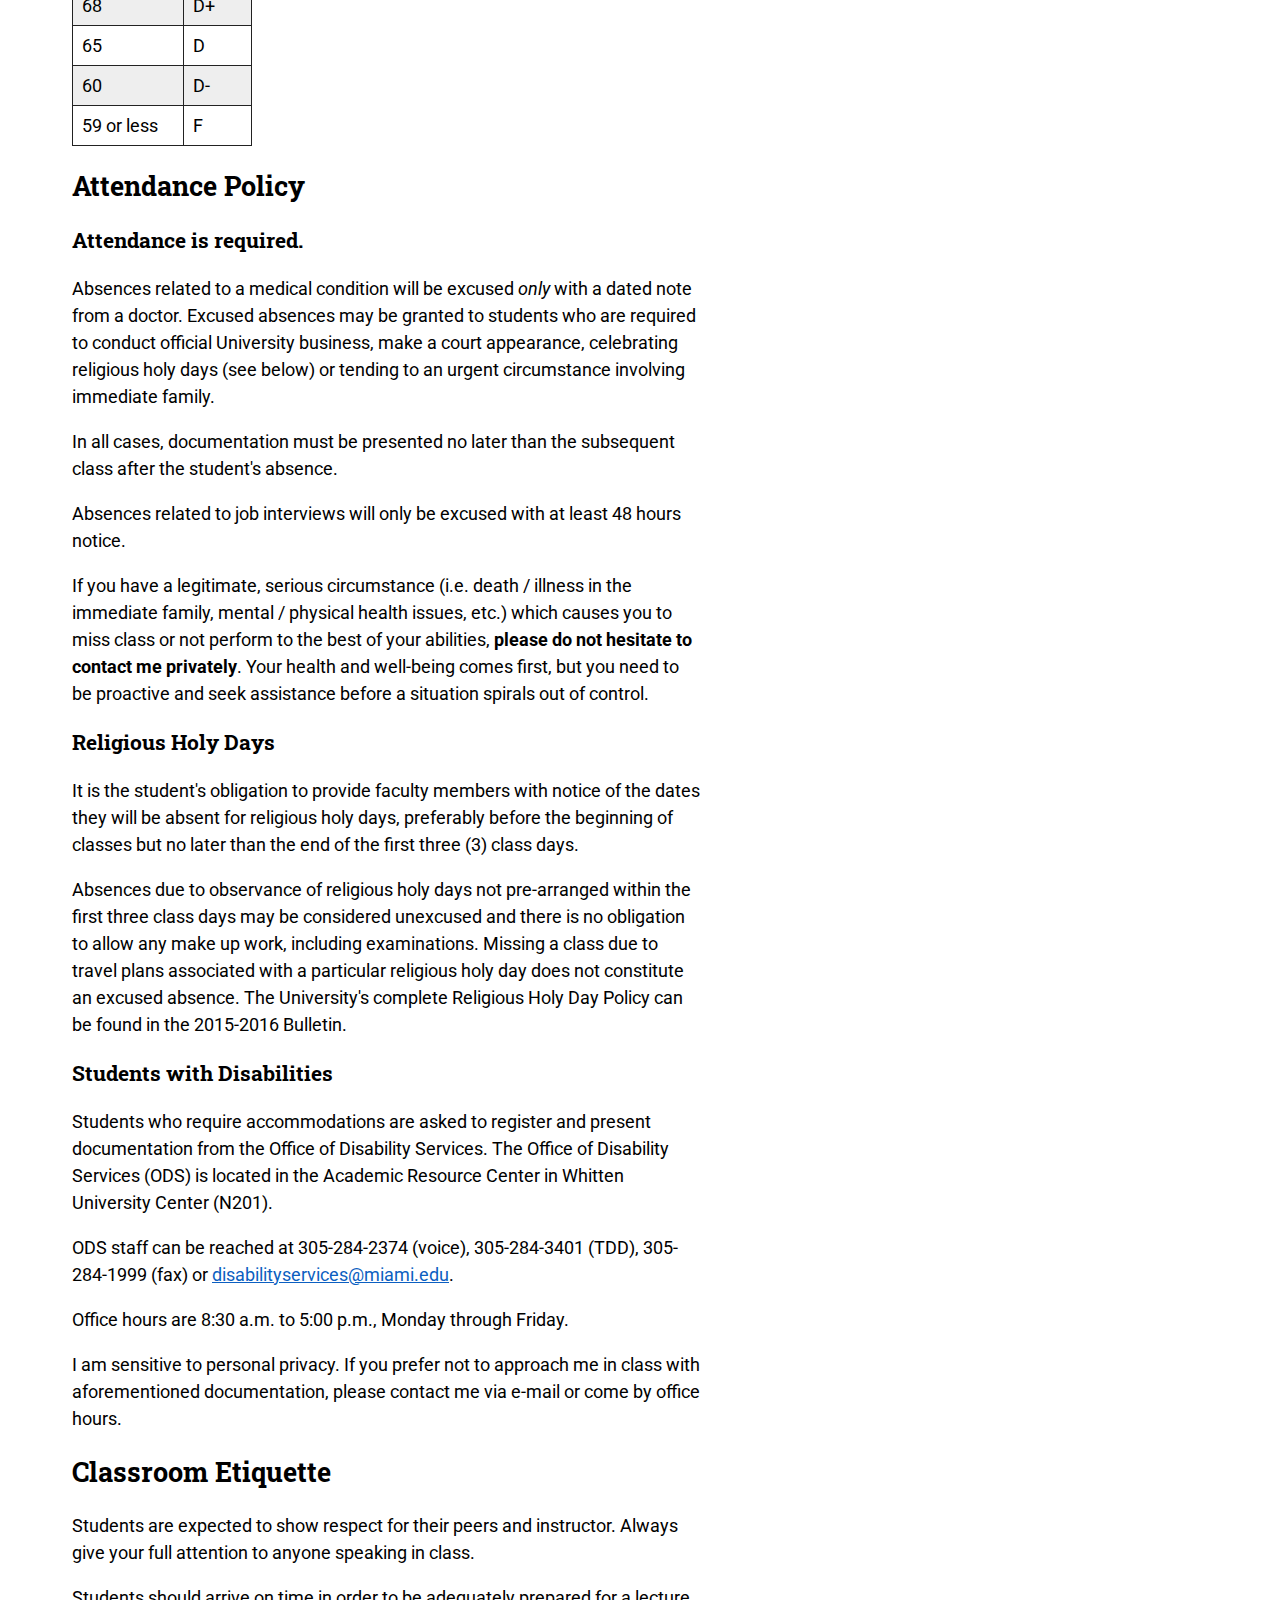
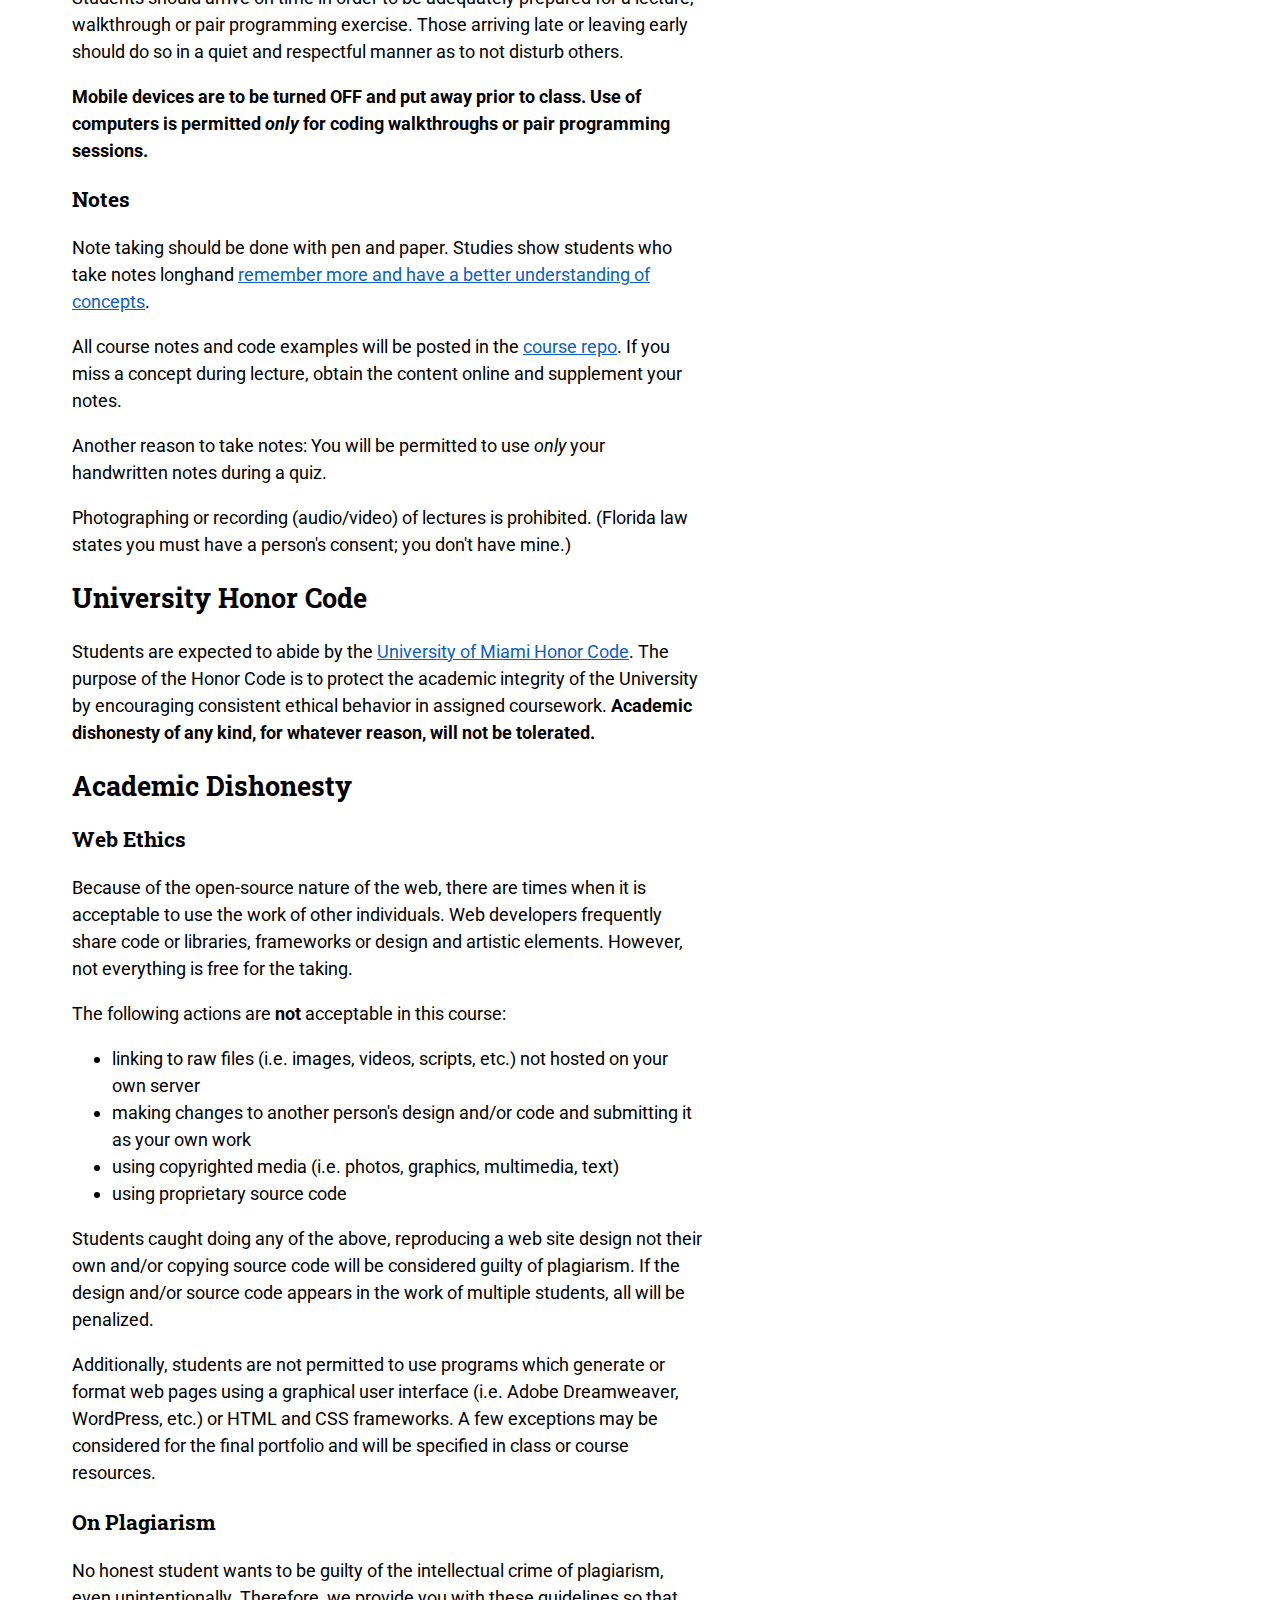
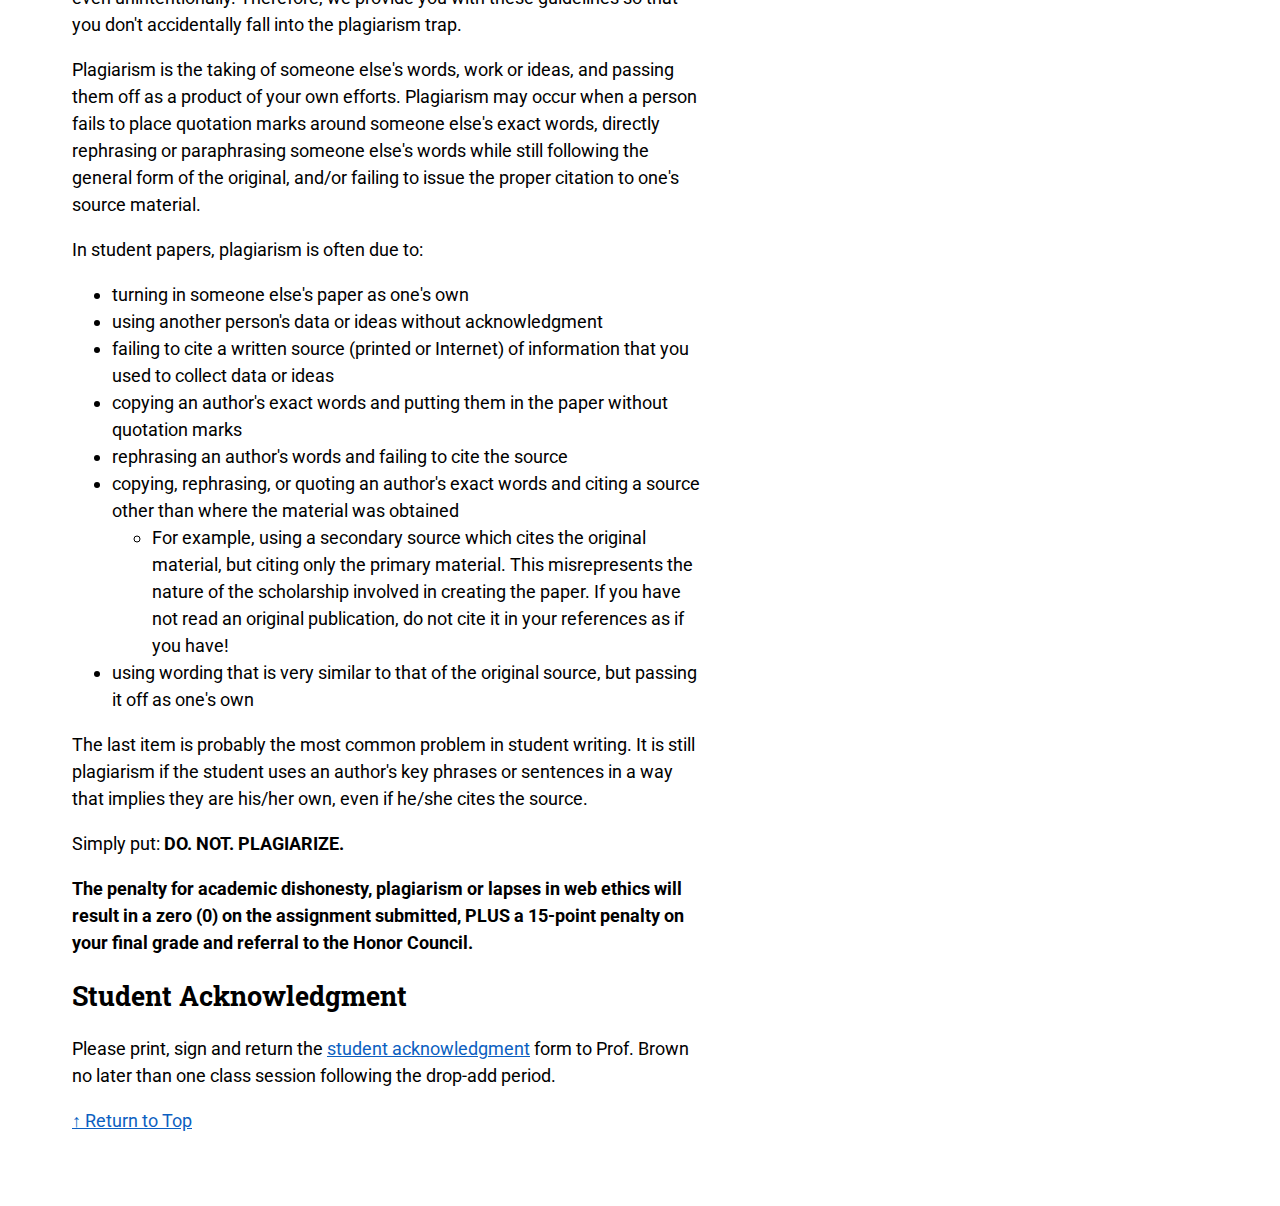
==== commit 6b773cd6: "Updated office hours." ====
--- a/syllabus/index.html
+++ b/syllabus/index.html
@@ -57,9 +57,12 @@
             <ul>
               <li>I have an open-door policy (please knock).</li>
               <li>Appointments available.</li>
-              <li>Wednesdays, 5-7 p.m. (occasionally later) @ Richter Library</li>
+              <li>Wednesdays, 5:30-7:30 p.m. @ Digital Media Lab (Richter Library)
+                <ul>
+                  <li><small>I will stay later than the times noted above, if you have a class which ends at 7:40 p.m. Please e-mail me ahead of time to give me notice for sticking around.</small></li>
+                </ul>
+              </li>
             </ul>
-
 
           <p><strong>Course web sites:</strong></p>
 
--- a/css/style.css
+++ b/css/style.css
@@ -103,6 +103,8 @@
 
 iframe {
   border: 1px solid #222;
+  width: 620px;
+  height: 349px;
 }
 
 
@@ -190,7 +192,16 @@
     font-size: 130%;
   }
 
+  nav a[href$="window.print()"] {
+    display: none;
+  }
+
   main {
     width: 100%;
   }
-}
+
+  iframe {
+    width: 100%;
+    height: auto;
+  }
+}
